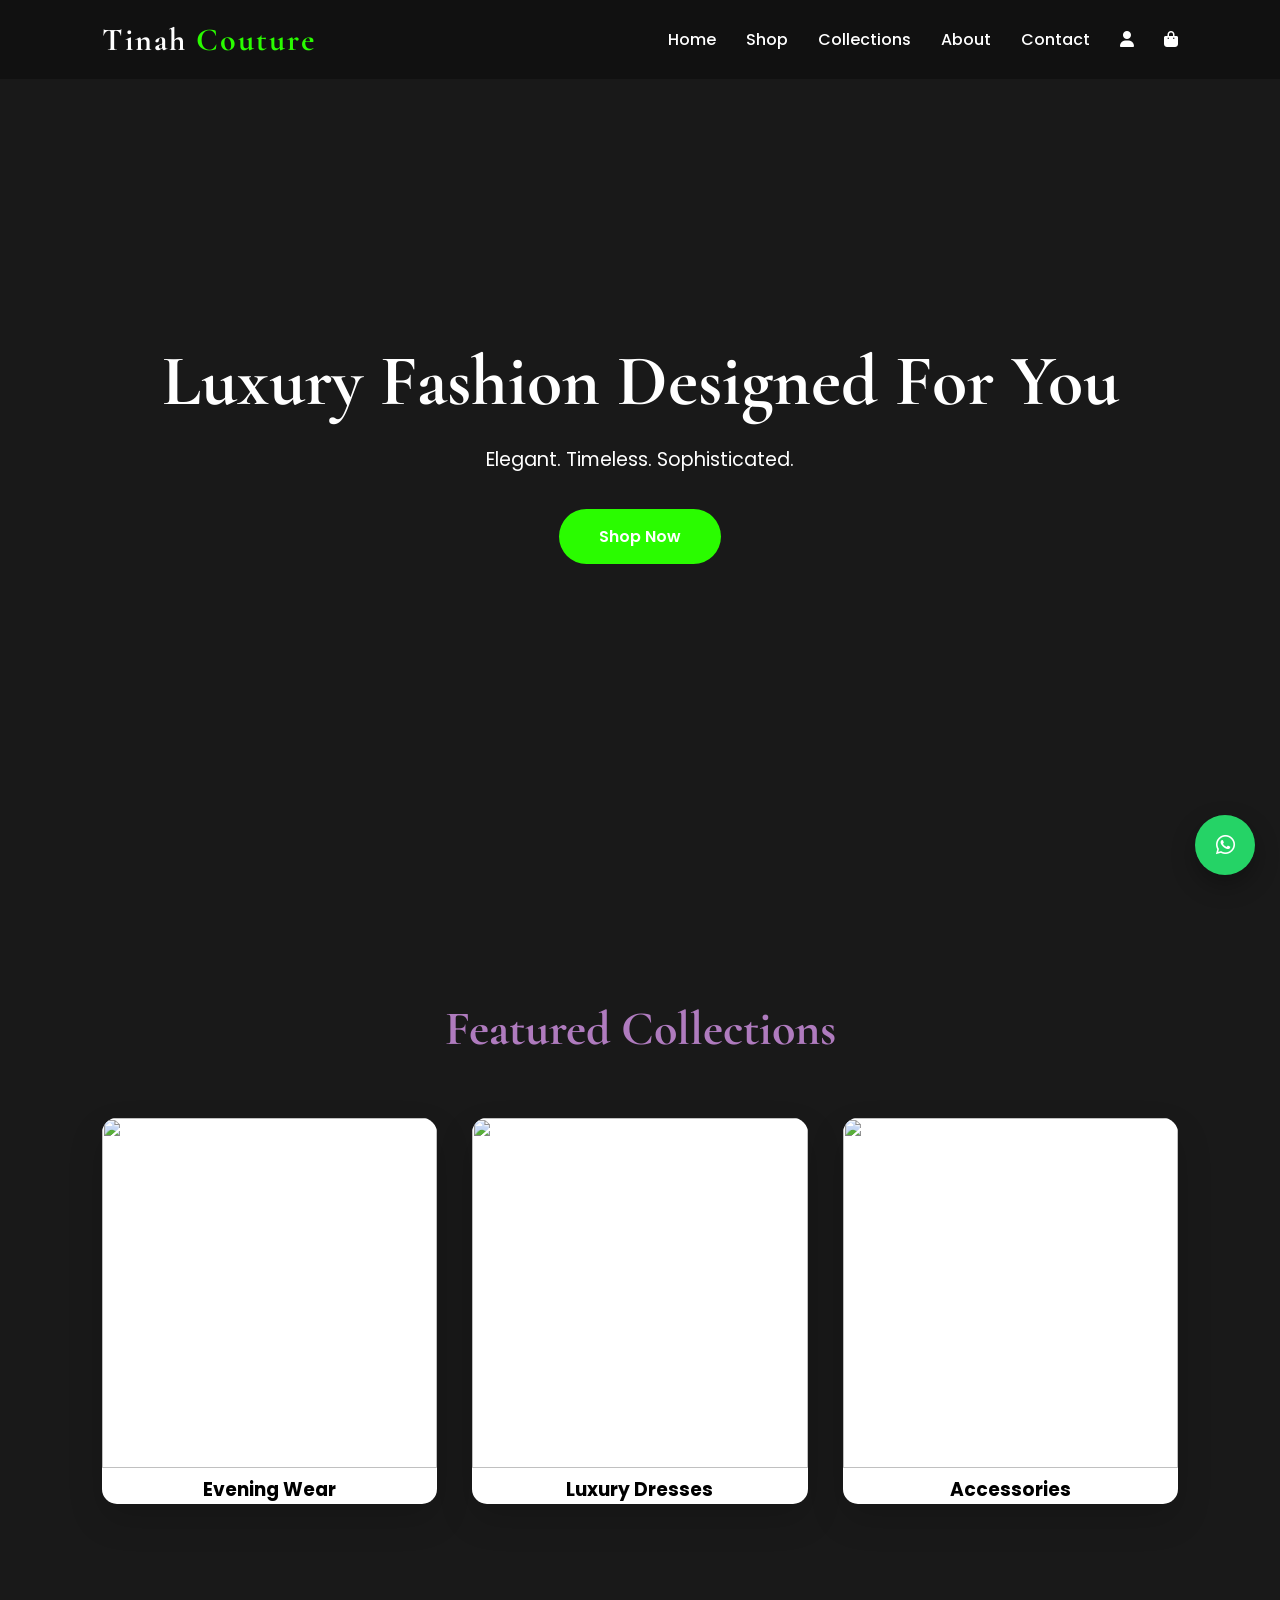
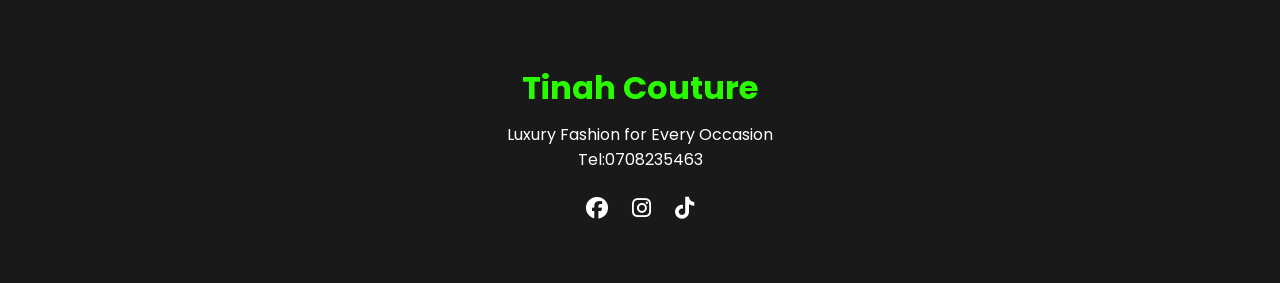
==== index.html @ 9fbcb313 "Update index.html" ====
<!DOCTYPE html>
<html lang="en">
<head>

<meta charset="UTF-8">
<meta name="viewport" content="width=device-width, initial-scale=1.0">

<title>Tinah Couture | Luxury Fashion</title>

<link rel="stylesheet" href="css/style.css">

<link rel="stylesheet" href="css/responsive.css">

<link rel="preconnect" href="https://fonts.googleapis.com">

<link rel="preconnect" href="https://fonts.gstatic.com" crossorigin>

<link href="https://fonts.googleapis.com/css2?family=Cormorant+Garamond:wght@400;600;700&family=Poppins:wght@300;400;500;600&display=swap" rel="stylesheet">

<link rel="stylesheet"
href="https://cdnjs.cloudflare.com/ajax/libs/font-awesome/6.6.0/css/all.min.css">

</head>

<body>

<header>

<nav class="navbar">

<div class="logo">
Tinah <span>Couture</span>
</div>

<ul>

<li><a href="index.html">Home</a></li>

<li><a href="Shop.html">Shop</a></li>

<li><a href="collections.html">Collections</a></li>

<li><a href="about.html">About</a></li>

<li><a href="contact.html">Contact</a></li>

<li><a href="login.html"><i class="fa fa-user"></i></a></li>

<li><a href="cart.html"><i class="fa fa-shopping-bag"></i></a></li>

</ul>

</nav>

</header>

<section class="hero">

<div class="hero-content">

<h1>Luxury Fashion Designed For You</h1>

<p>
Elegant. Timeless. Sophisticated.
</p>

<a href="Shop.html" class="btn">
Shop Now
</a>

</div>

</section>

<section class="featured">

<h2>Featured Collections</h2>

<div class="cards">

<div class="card">

<img src="https://encrypted-tbn0.gstatic.com/images?q=tbn:ANd9GcSBz7jdgianmpZNKAqg2IyoeryebwVFchb2CTVHKMURDQ&s=10">

<h3>Evening Wear</h3>

</div>

<div class="card">

<img src="https://encrypted-tbn0.gstatic.com/images?q=tbn:ANd9GcR-7Mug3vWxJO1Ol-yrGoWFlFkecg0UlJteAXwRnwCIng&s=10">

<h3>Luxury Dresses</h3>

</div>

<div class="card">

<img src="https://encrypted-tbn0.gstatic.com/images?q=tbn:ANd9GcT8n07vEAEQ0vf4HKJiCl0XQvfXGvutc574pKvcvTmn1g&s=10">

<h3>Accessories</h3>

</div>

</div>

</section>

<footer>

<h3>Tinah Couture</h3>

<p>Luxury Fashion for Every Occasion</p>
<p>Tel:0708235463</p>

<div class="social">

<i class="fab fa-facebook"></i>

<i class="fab fa-instagram"></i>

<i class="fab fa-tiktok"></i>

<a href="https://wa.me/254708235463?text=Hello%20Tinah%20Couture!" class="whatsapp-float" target="_blank">
    <i class="fab fa-whatsapp"></i>
</a>

</div>

</footer>

<script src="js/Script.js"></script>

</body>
</html>
---- css/style.css ----
/* ===========================
   Tinah Couture - Luxury Theme
=========================== */

:root{
    --gold:#2afc00;
    --black:#111111;
    --white:#ffffff;
    --cream:#f8f5ef;
    --grey:#777;
    --shadow:0 15px 35px rgba(0,0,0,.15);
    --transition:.35s ease;
}

*{
    margin:0;
    padding:0;
    box-sizing:border-box;
}

html{
    scroll-behavior:smooth;
}

body{
    font-family:'Poppins',sans-serif;
    background: url(https://images.unsplash.com/photo-1567401893414-76b7b1e5a7a5?fm=jpg&q=60&w=3000&auto=format&fit=crop&ixlib=rb-4.1.0&ixid=M3wxMjA3fDB8MHxzZWFyY2h8N3x8ZmFzaGlvbiUyMGJ1c2luZXNzfGVufDB8fDB8fHww)
    rgba(0,0,0,0.9) center/cover;
    

    

}

/* Navbar */

.navbar{
    position:fixed;
    top:0;
    left:0;
    width:100%;
    display:flex;
    justify-content:space-between;
    align-items:center;
    padding:20px 8%;

    backdrop-filter:blur(10px);
    z-index:1000;
    
}

.logo{
    font-size:2rem;
    font-family:'Cormorant Garamond',serif;
    color:var(--white);
    font-weight:700;
    letter-spacing:2px;
}

.logo span{
    color:var(--gold);
}

.navbar ul{
    display:flex;
    list-style:none;
    gap:30px;
}

.navbar a{
    color:white;
    text-decoration:none;
    transition:var(--transition);
    font-weight:500;
}

.navbar a:hover{
    color:var(--gold);
}

/* Hero */

.hero{
    height:100vh;
    display:flex;
    justify-content:center;
    align-items:center;
    text-align:center;
    color:white;
}

.hero-content h1{
    font-family:'Cormorant Garamond',serif;
    font-size:4.5rem;
    margin-bottom:20px;
    color: white;

}

.hero-content p{
    font-size:1.2rem;
    margin-bottom:35px;
}

.btn{
    display:inline-block;
    padding:15px 40px;
    background:var(--gold);
    color:white;
    text-decoration:none;
    border-radius:40px;
    transition:var(--transition);
    font-weight:600;
}

.btn:hover{
    background:#d8e708;
    transform:translateY(-4px);
}

/* Featured */

.featured{
    padding:100px 8%;
}

.featured h2{
    text-align:center;
    color: rgb(175, 123, 190);
    font-size:3rem;
    margin-bottom:60px;
    font-family:'Cormorant Garamond',serif;
}

.cards{
    display:grid;
    grid-template-columns:repeat(auto-fit,minmax(280px,1fr));
    gap:35px;
}

.card{
    background:white;
    border-radius:15px;
    overflow:hidden;
    box-shadow:var(--shadow);
    transition:var(--transition);
}

.card:hover{
    transform:translateY(-10px);
}

.card img{
    width:100%;
    height:350px;
    object-fit:cover;
}

.card h3{
    text-align:center;
}

/* Footer */

footer{
    color:white;
    text-align:center;
    padding:60px 20px;
}

footer h3{
    color:var(--gold);
    font-size:2rem;
    margin-bottom:10px;
}

.social{
    margin-top:25px;
}

.social i{
    margin:0 10px;
    font-size:22px;
    transition:var(--transition);
    cursor:pointer;
}

.social i:hover{
    color:var(--gold);
    transform:scale(1.2);
}
.whatsapp-float{
    position:fixed;
    bottom:25px;
    right:25px;
    width:60px;
    height:60px;
    background:#25D366;
    color:white;
    border-radius:50%;
    display:flex;
    justify-content:center;
    align-items:center;
    font-size:30px;
    text-decoration:none;
    box-shadow:0 10px 25px rgba(0,0,0,.3);
    transition:.3s;
    z-index:1000;
}

.whatsapp-float:hover{
    transform:scale(1.1);
}
/* ===========================
   Active Navigation
=========================== */

.active{
    color:#D4AF37 !important;
}

/* ===========================
   Back To Top Button
=========================== */

.top-btn{

position:fixed;

bottom:30px;

right:30px;

width:50px;

height:50px;

border:none;

border-radius:50%;

background:#D4AF37;

color:white;

font-size:22px;

cursor:pointer;

display:none;

transition:.4s;

z-index:999;

}

.top-btn.show{

display:block;

}

.top-btn:hover{

transform:scale(1.1);

background:#111;

}

/* Loading Animation */

body{

opacity:0;

transition:opacity .6s ease;

}

body.loaded{

opacity:1;

}
/* SHOP */

.shop-header{

padding:150px 10% 60px;

text-align:center;

background:#111;

color:white;

}

.shop-header h1{

font-size:55px;

font-family:'Cormorant Garamond',serif;

}

.search-area{

display:flex;

justify-content:center;

gap:20px;

padding:40px;

flex-wrap:wrap;

}

.search-area input,
.search-area select{

padding:15px;

width:280px;

border:1px solid #ddd;

border-radius:8px;

font-size:16px;

}

.products{

padding:60px 10%;

display:grid;

grid-template-columns:repeat(auto-fit,minmax(280px,1fr));

gap:35px;

}

.product-card{

background:white;

border-radius:15px;

overflow:hidden;

box-shadow:0 10px 30px rgba(0,0,0,.1);

transition:.4s;

text-align:center;

}

.product-card:hover{

transform:translateY(-10px);

}

.product-card img{

width:100%;

height:350px;

object-fit:cover;

}

.product-card h3{

margin:20px 0 10px;

}

.product-card p{

font-size:20px;

color:#D4AF37;

font-weight:700;

}

.product-card button{

margin:20px;

padding:14px 30px;

background:#111;

color:white;

border:none;

cursor:pointer;

border-radius:30px;

transition:.3s;

}

.product-card button:hover{

background:#D4AF37;

}
/* =======================
   Shopping Cart
======================= */

.cart-page{

padding:150px 10%;

}

.cart-item{

display:flex;

justify-content:space-between;

align-items:center;

background:white;

padding:20px;

margin-bottom:20px;

border-radius:12px;

box-shadow:0 5px 20px rgba(0,0,0,.1);

}

.cart-item img{

width:120px;

height:120px;

object-fit:cover;

border-radius:10px;

}

.qty{

display:flex;

gap:10px;

margin-top:10px;

align-items:center;

}

.qty button{

width:35px;

height:35px;

border:none;

background:#111;

color:white;

cursor:pointer;

border-radius:6px;

}

.remove-btn{

padding:10px 20px;

background:red;

color:white;

border:none;

cursor:pointer;

border-radius:8px;

}

.cart-summary{

margin-top:40px;

text-align:right;

}
/* ==========================
   Checkout
========================== */

.checkout{

padding:150px 8%;

}

.checkout h1{

text-align:center;

margin-bottom:50px;

font-size:48px;

font-family:'Cormorant Garamond', serif;

}

.checkout-container{

display:grid;

grid-template-columns:2fr 1fr;

gap:40px;

}

.billing{

background:#fff;

padding:40px;

border-radius:15px;

box-shadow:0 10px 30px rgba(0,0,0,.08);

}

.billing input,
.billing textarea{

width:100%;

padding:15px;

margin-bottom:20px;

border:1px solid #ddd;

border-radius:8px;

font-size:16px;

}

.billing textarea{

height:120px;

resize:none;

}

.summary{

background:#fff;

padding:30px;

border-radius:15px;

box-shadow:0 10px 30px rgba(0,0,0,.08);

height:fit-content;

}

.summary-item{

display:flex;

justify-content:space-between;

margin:15px 0;

padding-bottom:10px;

border-bottom:1px solid #eee;

}

.summary h3{

margin-top:25px;

color:#D4AF37;

}
---- css/responsive.css ----
@media (max-width:992px){

.navbar{
    flex-direction:column;
    gap:15px;
}

.navbar ul{
    flex-wrap:wrap;
    justify-content:center;
}

.hero-content h1{
    font-size:3rem;
}

}

@media (max-width:768px){

.hero-content h1{
    font-size:2.3rem;
}

.hero-content p{
    font-size:1rem;
}

.featured{
    padding:70px 5%;
}

.cards{
    grid-template-columns:1fr;
}

.btn{
    padding:14px 28px;
}

}
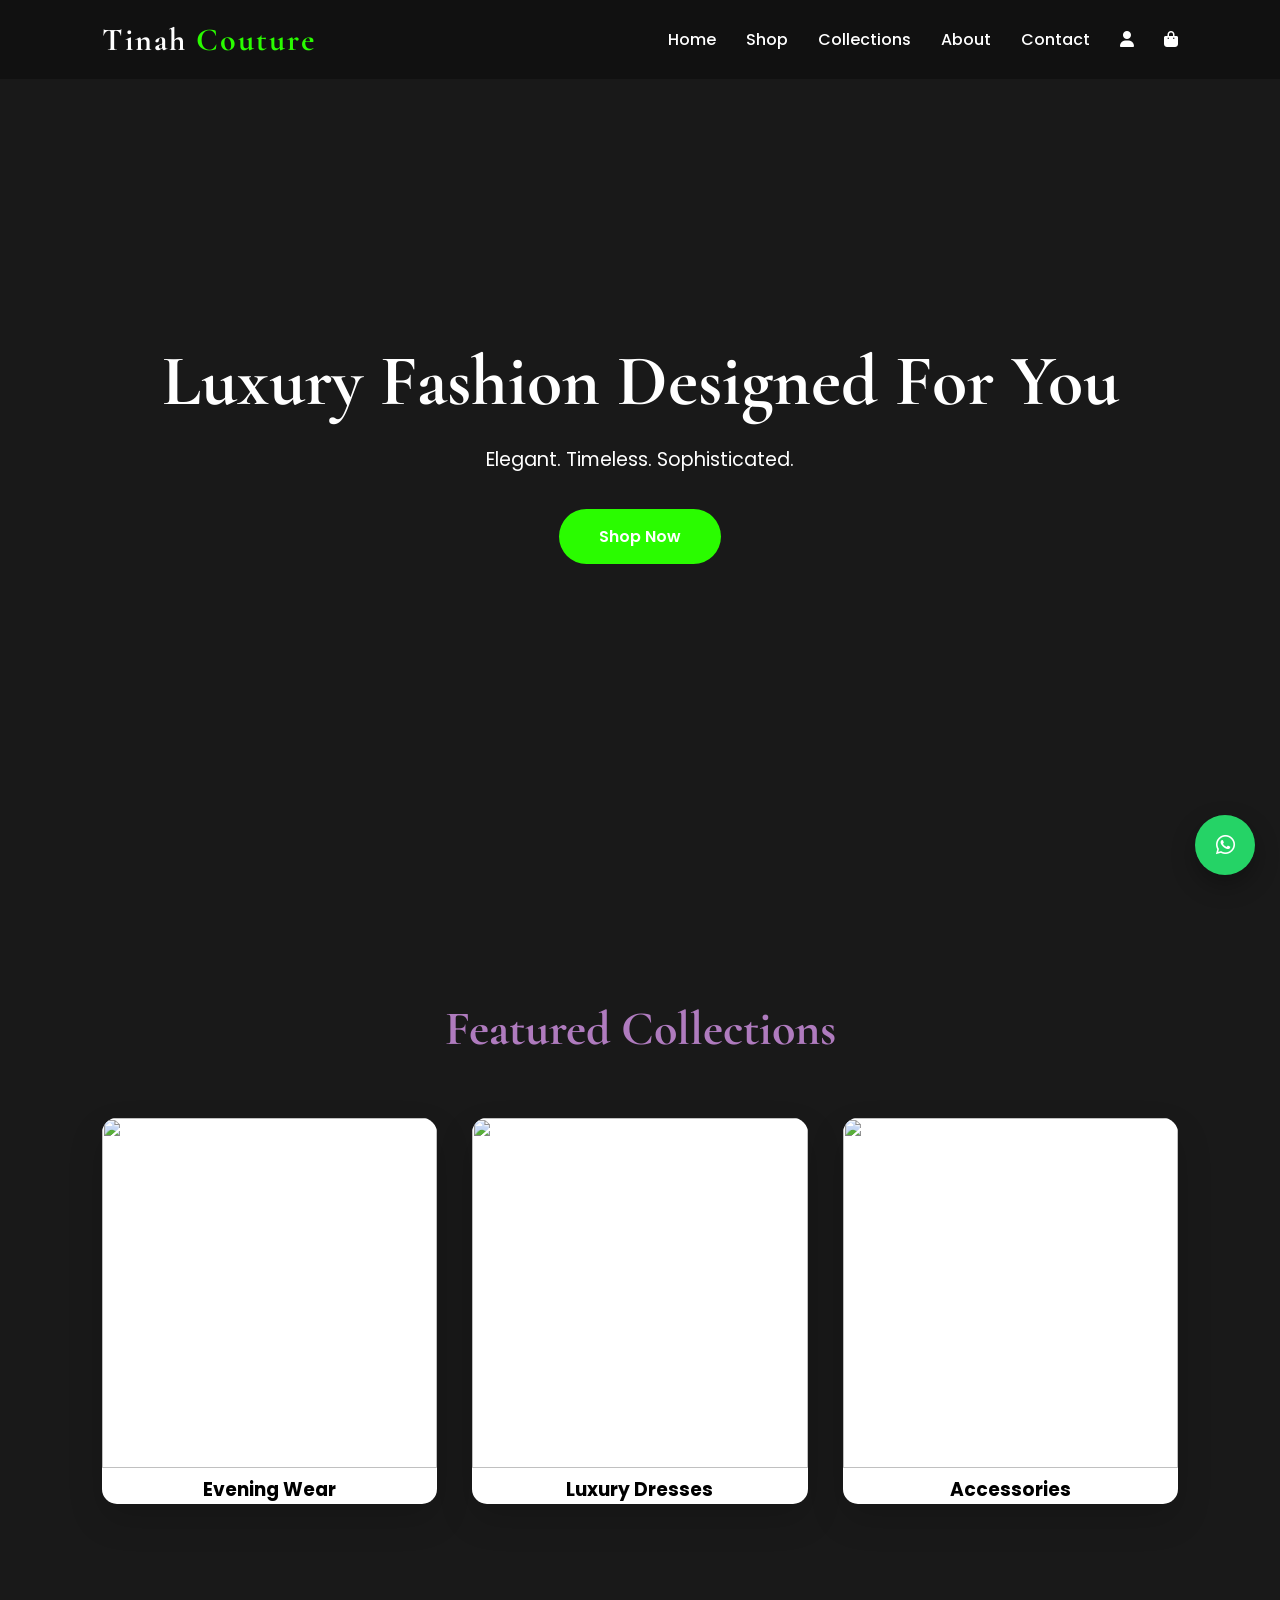
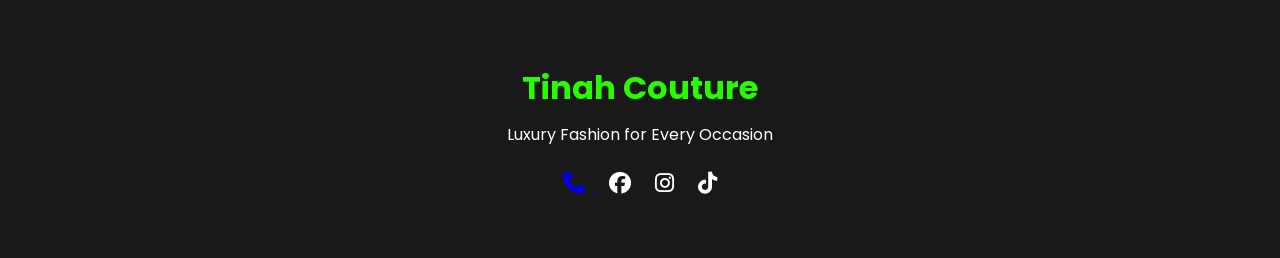
==== commit caf5e42e: "Update index.html" ====
--- a/index.html
+++ b/index.html
@@ -111,9 +111,12 @@
 <h3>Tinah Couture</h3>
 
 <p>Luxury Fashion for Every Occasion</p>
-<p>Tel:0708235463</p>
+
 
 <div class="social">
+<a href="tel:+254708235463">
+    <i class="fas fa-phone"></i>
+</a>
 
 <i class="fab fa-facebook"></i>
 
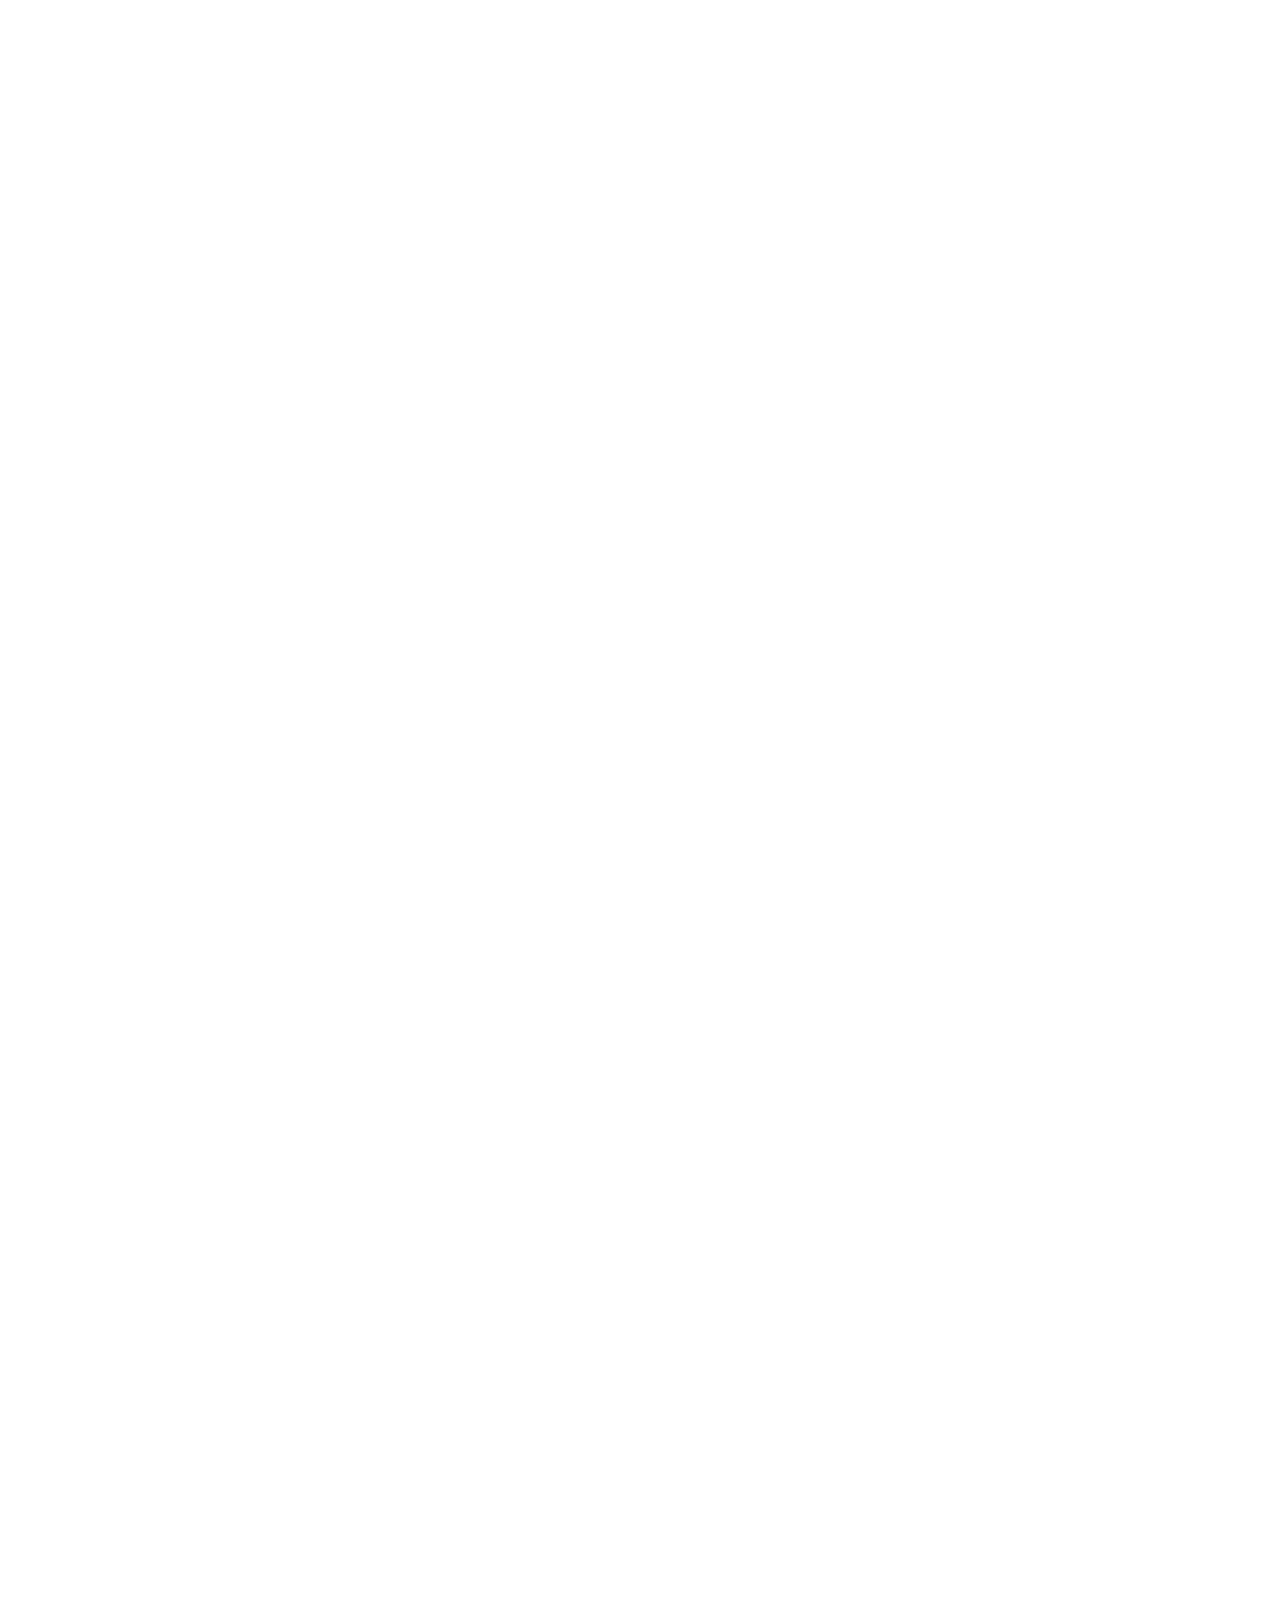
==== commit f02bbc2b: "updates" ====
--- a/index.html
+++ b/index.html
@@ -7,9 +7,11 @@
 
 <title>Tinah Couture | Luxury Fashion</title>
 
-<link rel="stylesheet" href="css/style.css">
-
-<link rel="stylesheet" href="css/responsive.css">
+<link rel="stylesheet" href="assets/css/style.css">
+
+<link rel="stylesheet" href="assests/css/responsive.css">
+
+<link rel="stylesheet" href="assets/css/variables.css"
 
 <link rel="preconnect" href="https://fonts.googleapis.com">
 
@@ -24,93 +26,374 @@
 
 <body>
 
-<header>
-
-<nav class="navbar">
-
-<div class="logo">
-Tinah <span>Couture</span>
+<!-- ===== NAVBAR ===== -->
+<header class="header">
+    <div class="container nav-container">
+
+        <a href="index.html" class="logo">
+            <span>Tinah</span> Couture
+        </a>
+
+        <nav class="nav" id="navMenu">
+            <a href="index.html" class="active">Home</a>
+            <a href="shop.html">Shop</a>
+            <a href="about.html">About</a>
+            <a href="contact.html">Contact</a>
+        </nav>
+
+        <div class="nav-icons">
+            <i class="fas fa-search"></i>
+            <i class="fas fa-heart"></i>
+            <i class="fas fa-shopping-bag"></i>
+            <div class="menu-toggle" id="menuToggle">
+                <i class="fas fa-bars"></i>
+            </div>
+        </div>
+
+    </div>
+</header>
+
+<!-- ===== HERO SECTION ===== -->
+<section class="hero">
+    <div class="hero-overlay"></div>
+
+    <div class="hero-content">
+        <span class="hero-subtitle">New Collection 2026</span>
+
+        <h1>Timeless Fashion <br>Designed For You</h1>
+
+        <p>
+            Discover elegant, modern and affordable fashion pieces
+            crafted to elevate your confidence every day.
+        </p>
+
+        <div class="hero-buttons">
+            <a href="shop.html" class="btn btn-primary">Shop Now</a>
+            <a href="#" class="btn btn-secondary">Explore Collection</a>
+        </div>
+    </div>
+</section>
+
+<section class="categories">
+
+    <div class="section-title">
+        <h2>Shop by Category</h2>
+        <p>Discover styles crafted for every occasion.</p>
+    </div>
+
+    <div class="category-grid">
+
+        <div class="category-card">
+            <img src="assets/images/collections/women.jpg" alt="Women">
+            <div class="overlay">
+                <h3>Women</h3>
+            </div>
+        </div>
+
+        <div class="category-card">
+            <img src="assets/images/collections/men.jpg" alt="Men">
+            <div class="overlay">
+                <h3>Men</h3>
+            </div>
+        </div>
+
+        <div class="category-card">
+            <img src="assets/images/collections/shoes.jpg" alt="Shoes">
+            <div class="overlay">
+                <h3>Shoes</h3>
+            </div>
+        </div>
+
+        <div class="category-card">
+            <img src="assets/images/collections/accessories.jpg" alt="Accessories">
+            <div class="overlay">
+                <h3>Accessories</h3>
+            </div>
+        </div>
+
+    </div>
+
+</section>
+
+<section class="featured-products">
+
+    <div class="section-title">
+        <h2>Featured Collection</h2>
+        <p>Our most loved fashion pieces.</p>
+    </div>
+
+    <div class="product-grid">
+
+        <div class="product-card">
+
+            <span class="badge">New</span>
+
+            <img src="assets/images/products/product1.jpg" alt="Product">
+
+            <div class="product-info">
+
+                <h3>Elegant Blazer</h3>
+
+                <p>KSh 4,500</p>
+
+                <button>Add to Cart</button>
+
+            </div>
+
+        </div>
+
+        <div class="product-card">
+
+            <span class="badge sale">Sale</span>
+
+            <img src="assets/images/products/product2.jpg" alt="Product">
+
+            <div class="product-info">
+
+                <h3>Luxury Dress</h3>
+
+                <p>KSh 3,800</p>
+
+                <button>Add to Cart</button>
+
+            </div>
+
+        </div>
+
+        <div class="product-card">
+
+            <span class="badge">New</span>
+
+            <img src="assets/images/products/product3.jpg" alt="Product">
+
+            <div class="product-info">
+
+                <h3>Classic Heels</h3>
+
+                <p>KSh 2,900</p>
+
+                <button>Add to Cart</button>
+
+            </div>
+
+        </div>
+
+        <div class="product-card">
+
+            <span class="badge">Hot</span>
+
+            <img src="assets/images/products/product4.jpg" alt="Product">
+
+            <div class="product-info">
+
+                <h3>Leather Handbag</h3>
+
+                <p>KSh 5,200</p>
+
+                <button>Add to Cart</button>
+
+            </div>
+
+        </div>
+
+    </div>
+
+</section>
+
+<section class="why-us">
+
+    <div class="section-title">
+        <h2>Why Shop With Tinah Couture?</h2>
+        <p>Fashion, quality, and service you can trust.</p>
+    </div>
+
+    <div class="features-grid">
+
+        <div class="feature-card">
+            <i class="fas fa-gem"></i>
+            <h3>Premium Quality</h3>
+            <p>Carefully selected fashion pieces made to last.</p>
+        </div>
+
+        <div class="feature-card">
+            <i class="fas fa-truck"></i>
+            <h3>Fast Delivery</h3>
+            <p>Reliable delivery across Kenya.</p>
+        </div>
+
+        <div class="feature-card">
+            <i class="fas fa-lock"></i>
+            <h3>Secure Shopping</h3>
+            <p>Your information is protected every step of the way.</p>
+        </div>
+
+        <div class="feature-card">
+            <i class="fas fa-headset"></i>
+            <h3>Customer Support</h3>
+            <p>Friendly assistance whenever you need help.</p>
+        </div>
+
+    </div>
+
+</section>
+
+<section class="testimonials">
+
+    <div class="section-title">
+        <h2>What Our Customers Say</h2>
+    </div>
+
+    <div class="testimonial-grid">
+
+        <div class="testimonial-card">
+            <p>"Amazing quality and excellent customer service!"</p>
+            <h4>— Jane M.</h4>
+        </div>
+
+        <div class="testimonial-card">
+            <p>"Fast delivery and exactly what I ordered."</p>
+            <h4>— Brian K.</h4>
+        </div>
+
+        <div class="testimonial-card">
+            <p>"Tinah Couture is now my favourite fashion store."</p>
+            <h4>— Faith W.</h4>
+        </div>
+
+    </div>
+
+</section>
+
+<section class="newsletter">
+
+    <h2>Stay in Style</h2>
+
+    <p>Subscribe for exclusive offers and new arrivals.</p>
+
+    <form>
+
+        <input
+            type="email"
+            placeholder="Enter your email">
+
+        <button>
+
+            Subscribe
+
+        </button>
+
+    </form>
+
+</section>
+
+<section class="featured">
+
+<h2>Featured Collections</h2>
+
+<div class="cards">
+
+<div class="card">
+
+<img src="https://encrypted-tbn0.gstatic.com/images?q=tbn:ANd9GcSBz7jdgianmpZNKAqg2IyoeryebwVFchb2CTVHKMURDQ&s=10">
+
+<h3>Evening Wear</h3>
+
 </div>
 
-<ul>
-
-<li><a href="index.html">Home</a></li>
-
-<li><a href="Shop.html">Shop</a></li>
-
-<li><a href="collections.html">Collections</a></li>
-
-<li><a href="about.html">About</a></li>
-
-<li><a href="contact.html">Contact</a></li>
-
-<li><a href="login.html"><i class="fa fa-user"></i></a></li>
-
-<li><a href="cart.html"><i class="fa fa-shopping-bag"></i></a></li>
-
-</ul>
-
-</nav>
-
-</header>
-
-<section class="hero">
-
-<div class="hero-content">
-
-<h1>Luxury Fashion Designed For You</h1>
-
-<p>
-Elegant. Timeless. Sophisticated.
-</p>
-
-<a href="Shop.html" class="btn">
-Shop Now
-</a>
+<div class="card">
+
+<img src="https://encrypted-tbn0.gstatic.com/images?q=tbn:ANd9GcR-7Mug3vWxJO1Ol-yrGoWFlFkecg0UlJteAXwRnwCIng&s=10">
+
+<h3>Luxury Dresses</h3>
 
 </div>
 
-</section>
-
-<section class="featured">
-
-<h2>Featured Collections</h2>
-
-<div class="cards">
-
 <div class="card">
 
-<img src="https://encrypted-tbn0.gstatic.com/images?q=tbn:ANd9GcSBz7jdgianmpZNKAqg2IyoeryebwVFchb2CTVHKMURDQ&s=10">
-
-<h3>Evening Wear</h3>
+<img src="https://encrypted-tbn0.gstatic.com/images?q=tbn:ANd9GcT8n07vEAEQ0vf4HKJiCl0XQvfXGvutc574pKvcvTmn1g&s=10">
+
+<h3>Accessories</h3>
 
 </div>
 
-<div class="card">
-
-<img src="https://encrypted-tbn0.gstatic.com/images?q=tbn:ANd9GcR-7Mug3vWxJO1Ol-yrGoWFlFkecg0UlJteAXwRnwCIng&s=10">
-
-<h3>Luxury Dresses</h3>
-
 </div>
 
-<div class="card">
-
-<img src="https://encrypted-tbn0.gstatic.com/images?q=tbn:ANd9GcT8n07vEAEQ0vf4HKJiCl0XQvfXGvutc574pKvcvTmn1g&s=10">
-
-<h3>Accessories</h3>
-
-</div>
-
-</div>
-
-</section>
-
-<footer>
-
-<h3>Tinah Couture</h3>
-
-<p>Luxury Fashion for Every Occasion</p>
+</section>
+
+<section class="newsletter">
+
+    <h2>Stay in Style</h2>
+
+    <p>Subscribe for exclusive offers and new arrivals.</p>
+
+    <form>
+
+        <input
+            type="email"
+            placeholder="Enter your email">
+
+        <button>
+
+            Subscribe
+
+        </button>
+
+    </form>
+
+</section>
+
+<>
+
+    <div class="footer-container">
+
+        <div>
+            <h3>Tinah Couture</h3>
+            <p>Luxury Fashion for Every Occasion.</p>
+        </div>
+
+        <div>
+
+            <h4>Quick Links</h4>
+
+            <a href="#">Home</a>
+
+            <a href="#">Shop</a>
+
+            <a href="#">Contact</a>
+
+        </div>
+
+        <div>
+
+            <h4>Contact</h4>
+
+            <p>Email</p>
+
+            <p>Phone</p>
+
+            <p>WhatsApp</p>
+
+        </div>
+
+        <div>
+
+            <h4>Follow Us</h4>
+
+            Facebook
+
+            Instagram
+
+            TikTok
+
+        </div>
+
+    </div>
+
+
+
+
+
+
 
 
 <div class="social">
@@ -132,7 +415,7 @@
 
 </footer>
 
-<script src="js/Script.js"></script>
+<script src="assets/js/Script.js"></script>
 
 </body>
 </html>
--- a/assets/css/style.css
+++ b/assets/css/style.css
@@ -0,0 +1,787 @@
+/* =========================
+   GLOBAL
+========================= */
+*{
+    margin:0;
+    padding:0;
+    box-sizing:border-box;
+}
+
+body{
+    font-family: "Poppins", sans-serif;
+    color: var(--text);
+    background: var(--background);
+}
+
+.container{
+    width:90%;
+    max-width: var(--max-width);
+    margin:auto;
+}
+
+/* =========================
+   NAVBAR
+========================= */
+.header{
+    position:fixed;
+    top:0;
+    left:0;
+    width:100%;
+    z-index:1000;
+    background:rgba(255,255,255,.95);
+    backdrop-filter: blur(10px);
+    box-shadow:0 2px 10px rgba(0,0,0,.05);
+}
+
+.nav-container{
+    display:flex;
+    justify-content:space-between;
+    align-items:center;
+    height:80px;
+}
+
+.logo{
+    font-size:1.8rem;
+    font-weight:700;
+    text-decoration:none;
+    color:var(--primary);
+}
+
+.logo span{
+    color:var(--accent);
+}
+
+.nav{
+    display:flex;
+    gap:2rem;
+}
+
+.nav a{
+    text-decoration:none;
+    color:var(--text);
+    font-weight:500;
+    transition:var(--transition);
+}
+
+.nav a:hover,
+.nav a.active{
+    color:var(--accent);
+}
+
+.nav-icons{
+    display:flex;
+    align-items:center;
+    gap:1.2rem;
+    font-size:1.1rem;
+    cursor:pointer;
+}
+
+.menu-toggle{
+    display:none;
+}
+
+/* =========================
+   HERO
+========================= */
+.hero{
+    height:100vh;
+    background:url("../images/hero/fashion-hero.jpg") center/cover no-repeat;
+    position:relative;
+    display:flex;
+    align-items:center;
+    justify-content:center;
+    text-align:center;
+}
+
+.hero-overlay{
+    position:absolute;
+    inset:0;
+    background:rgba(0,0,0,.45);
+}
+
+.hero-content{
+    position:relative;
+    z-index:2;
+    color:#fff;
+    max-width:700px;
+    padding:0 20px;
+}
+
+.hero-subtitle{
+    display:inline-block;
+    margin-bottom:1rem;
+    letter-spacing:3px;
+    text-transform:uppercase;
+    color:var(--accent);
+    font-weight:600;
+}
+
+.hero h1{
+    font-size:4rem;
+    line-height:1.1;
+    margin-bottom:1.5rem;
+}
+
+.hero p{
+    font-size:1.1rem;
+    line-height:1.8;
+    margin-bottom:2rem;
+    color:#f3f3f3;
+}
+
+.hero-buttons{
+    display:flex;
+    justify-content:center;
+    gap:1rem;
+    flex-wrap:wrap;
+}
+
+.btn{
+    padding:14px 32px;
+    border-radius:50px;
+    text-decoration:none;
+    font-weight:600;
+    transition:var(--transition);
+}
+
+.btn-primary{
+    background:var(--accent);
+    color:#000;
+}
+
+.btn-primary:hover{
+    transform:translateY(-3px);
+    box-shadow:0 10px 20px rgba(212,175,55,.35);
+}
+
+.btn-secondary{
+    border:2px solid #fff;
+    color:#fff;
+}
+
+.btn-secondary:hover{
+    background:#fff;
+    color:#000;
+}
+
+/* ===========================
+   Tinah Couture - Luxury Theme
+=========================== */
+
+:root{
+    --gold:#2afc00;
+    --black:#111111;
+    --white:#ffffff;
+    --cream:#f8f5ef;
+    --grey:#777;
+    --shadow:0 15px 35px rgba(0,0,0,.15);
+    --transition:.35s ease;
+}
+
+*{
+    margin:0;
+    padding:0;
+    box-sizing:border-box;
+}
+
+html{
+    scroll-behavior:smooth;
+}
+
+body{
+    font-family:'Poppins',sans-serif;
+    background: url(https://plus.unsplash.com/premium_photo-1667326488721-55c127031b76?w=600&auto=format&fit=crop&q=60&ixlib=rb-4.1.0&ixid=M3wxMjA3fDB8MHxzZWFyY2h8MTN8fHNreXxlbnwwfHwwfHx8MA%3D%3D)
+     center/cover;
+    
+
+    
+
+}
+
+/* Navbar */
+
+.navbar{
+    position:fixed;
+    top:0;
+    left:0;
+    width:100%;
+    display:flex;
+    justify-content:space-between;
+    align-items:center;
+    padding:20px 8%;
+
+    backdrop-filter:blur(10px);
+    z-index:1000;
+    
+}
+
+.logo{
+    font-size:2rem;
+    font-family:'Cormorant Garamond',serif;
+    color:var(--white);
+    font-weight:700;
+    letter-spacing:2px;
+}
+
+.logo span{
+    color:var(--gold);
+}
+
+.navbar ul{
+    display:flex;
+    list-style:none;
+    gap:30px;
+}
+
+.navbar a{
+    color:white;
+    text-decoration:none;
+    transition:var(--transition);
+    font-weight:500;
+}
+
+.navbar a:hover{
+    color:var(--gold);
+}
+
+/* Hero */
+
+.hero{
+    height:100vh;
+    display:flex;
+    justify-content:center;
+    align-items:center;
+    text-align:center;
+    color:white;
+}
+
+.hero-content h1{
+    font-family:'Cormorant Garamond',serif;
+    font-size:4.5rem;
+    margin-bottom:20px;
+    color: white;
+
+}
+
+.hero-content p{
+    font-size:1.2rem;
+    margin-bottom:35px;
+}
+
+.btn{
+    display:inline-block;
+    padding:15px 40px;
+    background:var(--gold);
+    color:white;
+    text-decoration:none;
+    border-radius:40px;
+    transition:var(--transition);
+    font-weight:600;
+}
+
+.btn:hover{
+    background:#d8e708;
+    transform:translateY(-4px);
+}
+
+/* Featured */
+
+.featured{
+    padding:100px 8%;
+}
+
+.featured h2{
+    text-align:center;
+    color: rgb(175, 123, 190);
+    font-size:3rem;
+    margin-bottom:60px;
+    font-family:'Cormorant Garamond',serif;
+}
+
+.cards{
+    display:grid;
+    grid-template-columns:repeat(auto-fit,minmax(280px,1fr));
+    gap:35px;
+}
+
+.card{
+    background:white;
+    border-radius:15px;
+    overflow:hidden;
+    box-shadow:var(--shadow);
+    transition:var(--transition);
+}
+
+.card:hover{
+    transform:translateY(-10px);
+}
+
+.card img{
+    width:100%;
+    height:350px;
+    object-fit:cover;
+}
+
+.card h3{
+    text-align:center;
+}
+
+/* Footer */
+
+footer{
+    color:white;
+    text-align:center;
+    padding:60px 20px;
+}
+
+footer h3{
+    color:var(--gold);
+    font-size:2rem;
+    margin-bottom:10px;
+}
+
+.social{
+    margin-top:25px;
+}
+
+.social i{
+    margin:0 10px;
+    font-size:22px;
+    transition:var(--transition);
+    cursor:pointer;
+}
+
+.social i:hover{
+    color:var(--gold);
+    transform:scale(1.2);
+}
+.whatsapp-float{
+    position:fixed;
+    bottom:25px;
+    right:25px;
+    width:60px;
+    height:60px;
+    background:#25D366;
+    color:white;
+    border-radius:50%;
+    display:flex;
+    justify-content:center;
+    align-items:center;
+    font-size:30px;
+    text-decoration:none;
+    box-shadow:0 10px 25px rgba(0,0,0,.3);
+    transition:.3s;
+    z-index:1000;
+}
+
+.whatsapp-float:hover{
+    transform:scale(1.1);
+}
+/* ===========================
+   Active Navigation
+=========================== */
+
+.active{
+    color:#D4AF37 !important;
+}
+
+/* ===========================
+   Back To Top Button
+=========================== */
+
+.top-btn{
+
+position:fixed;
+
+bottom:30px;
+
+right:30px;
+
+width:50px;
+
+height:50px;
+
+border:none;
+
+border-radius:50%;
+
+background:#D4AF37;
+
+color:white;
+
+font-size:22px;
+
+cursor:pointer;
+
+display:none;
+
+transition:.4s;
+
+z-index:999;
+
+}
+
+.top-btn.show{
+
+display:block;
+
+}
+
+.top-btn:hover{
+
+transform:scale(1.1);
+
+background:#111;
+
+}
+
+/* Loading Animation */
+
+body{
+
+opacity:0;
+
+transition:opacity .6s ease;
+
+}
+
+body.loaded{
+
+opacity:1;
+
+}
+/* SHOP */
+
+.shop-header{
+
+padding:150px 10% 60px;
+
+text-align:center;
+
+background:#111;
+
+color:white;
+
+}
+
+.shop-header h1{
+
+font-size:55px;
+
+font-family:'Cormorant Garamond',serif;
+
+}
+
+.search-area{
+
+display:flex;
+
+justify-content:center;
+
+gap:20px;
+
+padding:40px;
+
+flex-wrap:wrap;
+
+}
+
+.search-area input,
+.search-area select{
+
+padding:15px;
+
+width:280px;
+
+border:1px solid #ddd;
+
+border-radius:8px;
+
+font-size:16px;
+
+}
+
+.products{
+
+padding:60px 10%;
+
+display:grid;
+
+grid-template-columns:repeat(auto-fit,minmax(280px,1fr));
+
+gap:35px;
+
+}
+
+.product-card{
+
+background:white;
+
+border-radius:15px;
+
+overflow:hidden;
+
+box-shadow:0 10px 30px rgba(0,0,0,.1);
+
+transition:.4s;
+
+text-align:center;
+
+}
+
+.product-card:hover{
+
+transform:translateY(-10px);
+
+}
+
+.product-card img{
+
+width:100%;
+
+height:350px;
+
+object-fit:cover;
+
+}
+
+.product-card h3{
+
+margin:20px 0 10px;
+
+}
+
+.product-card p{
+
+font-size:20px;
+
+color:#D4AF37;
+
+font-weight:700;
+
+}
+
+.product-card button{
+
+margin:20px;
+
+padding:14px 30px;
+
+background:#111;
+
+color:white;
+
+border:none;
+
+cursor:pointer;
+
+border-radius:30px;
+
+transition:.3s;
+
+}
+
+.product-card button:hover{
+
+background:#D4AF37;
+
+}
+/* =======================
+   Shopping Cart
+======================= */
+
+.cart-page{
+
+padding:150px 10%;
+
+}
+
+.cart-item{
+
+display:flex;
+
+justify-content:space-between;
+
+align-items:center;
+
+background:white;
+
+padding:20px;
+
+margin-bottom:20px;
+
+border-radius:12px;
+
+box-shadow:0 5px 20px rgba(0,0,0,.1);
+
+}
+
+.cart-item img{
+
+width:120px;
+
+height:120px;
+
+object-fit:cover;
+
+border-radius:10px;
+
+}
+
+.qty{
+
+display:flex;
+
+gap:10px;
+
+margin-top:10px;
+
+align-items:center;
+
+}
+
+.qty button{
+
+width:35px;
+
+height:35px;
+
+border:none;
+
+background:#111;
+
+color:white;
+
+cursor:pointer;
+
+border-radius:6px;
+
+}
+
+.remove-btn{
+
+padding:10px 20px;
+
+background:red;
+
+color:white;
+
+border:none;
+
+cursor:pointer;
+
+border-radius:8px;
+
+}
+
+.cart-summary{
+
+margin-top:40px;
+
+text-align:right;
+
+}
+/* ==========================
+   Checkout
+========================== */
+
+.checkout{
+
+padding:150px 8%;
+
+}
+
+.checkout h1{
+
+text-align:center;
+
+margin-bottom:50px;
+
+font-size:48px;
+
+font-family:'Cormorant Garamond', serif;
+
+}
+
+.checkout-container{
+
+display:grid;
+
+grid-template-columns:2fr 1fr;
+
+gap:40px;
+
+}
+
+.billing{
+
+background:#fff;
+
+padding:40px;
+
+border-radius:15px;
+
+box-shadow:0 10px 30px rgba(0,0,0,.08);
+
+}
+
+.billing input,
+.billing textarea{
+
+width:100%;
+
+padding:15px;
+
+margin-bottom:20px;
+
+border:1px solid #ddd;
+
+border-radius:8px;
+
+font-size:16px;
+
+}
+
+.billing textarea{
+
+height:120px;
+
+resize:none;
+
+}
+
+.summary{
+
+background:#fff;
+
+padding:30px;
+
+border-radius:15px;
+
+box-shadow:0 10px 30px rgba(0,0,0,.08);
+
+height:fit-content;
+
+}
+
+.summary-item{
+
+display:flex;
+
+justify-content:space-between;
+
+margin:15px 0;
+
+padding-bottom:10px;
+
+border-bottom:1px solid #eee;
+
+}
+
+.summary h3{
+
+margin-top:25px;
+
+color:#D4AF37;
+
+}
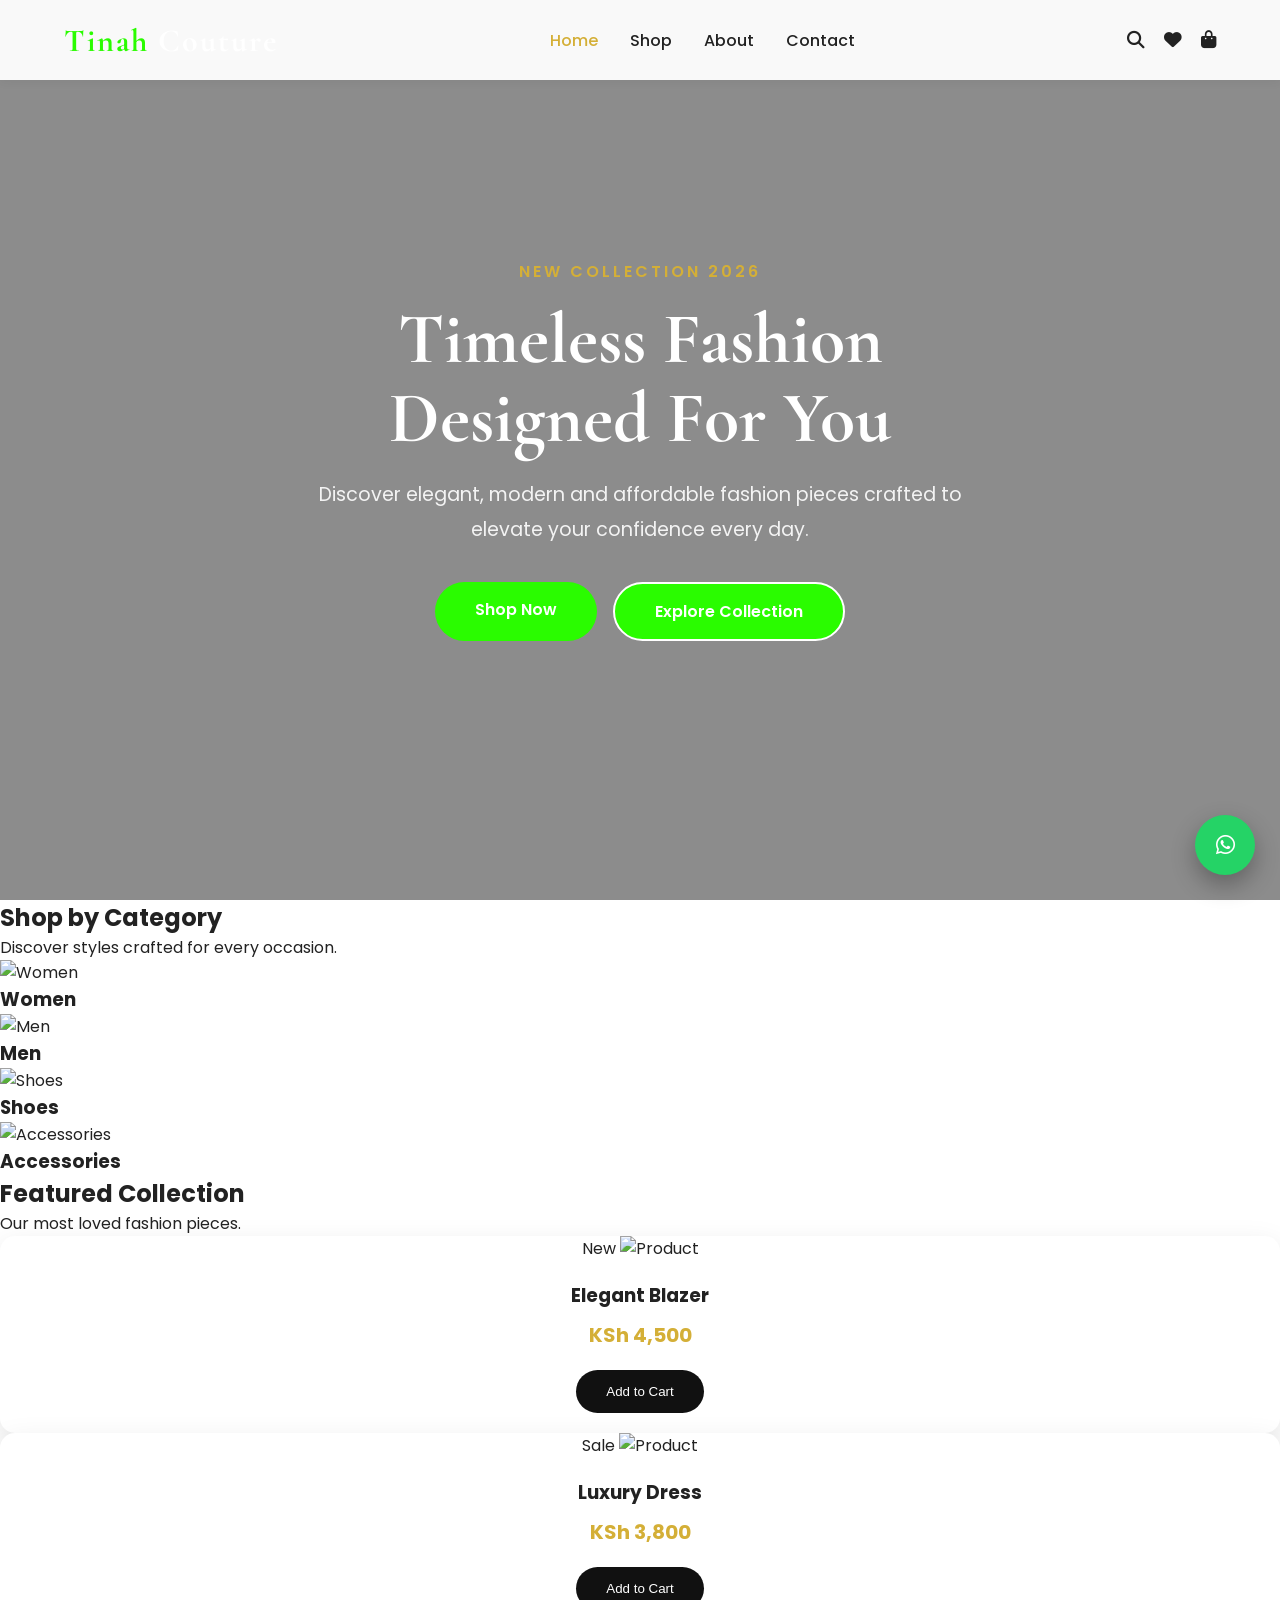
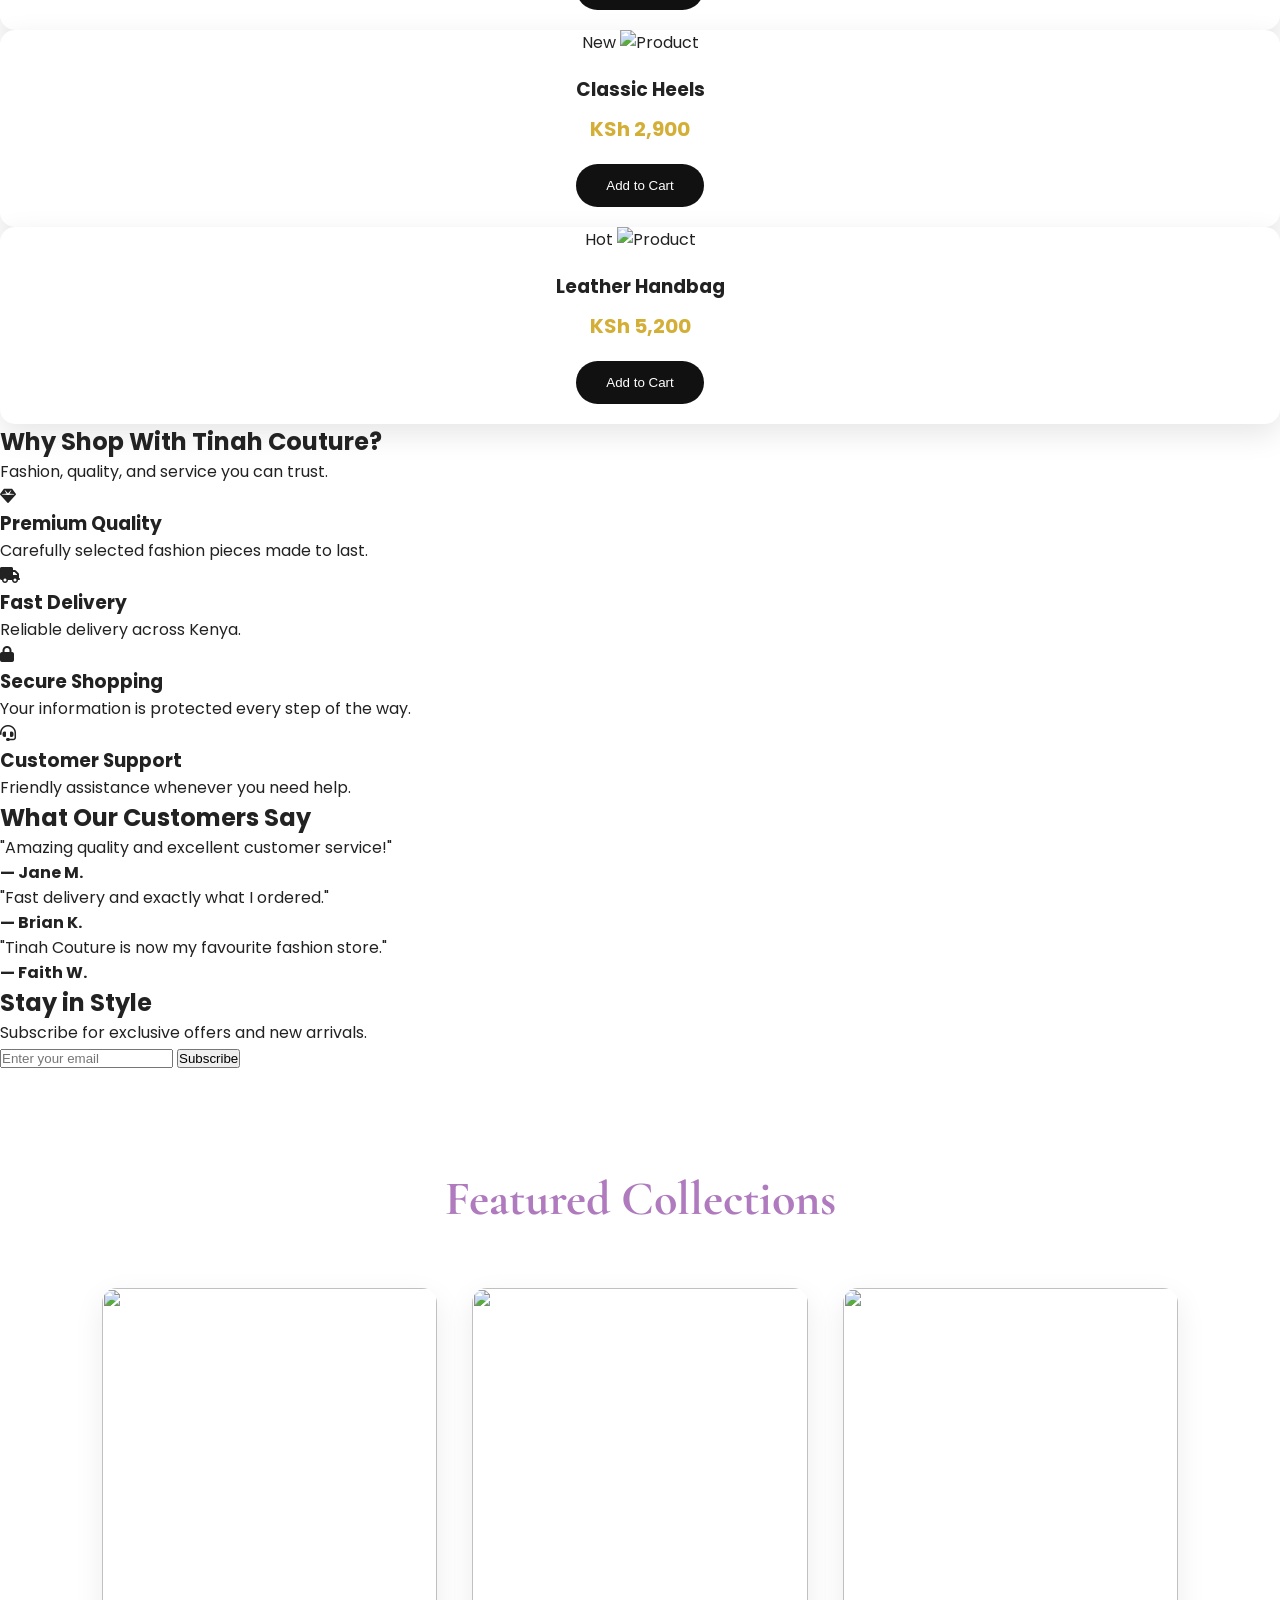
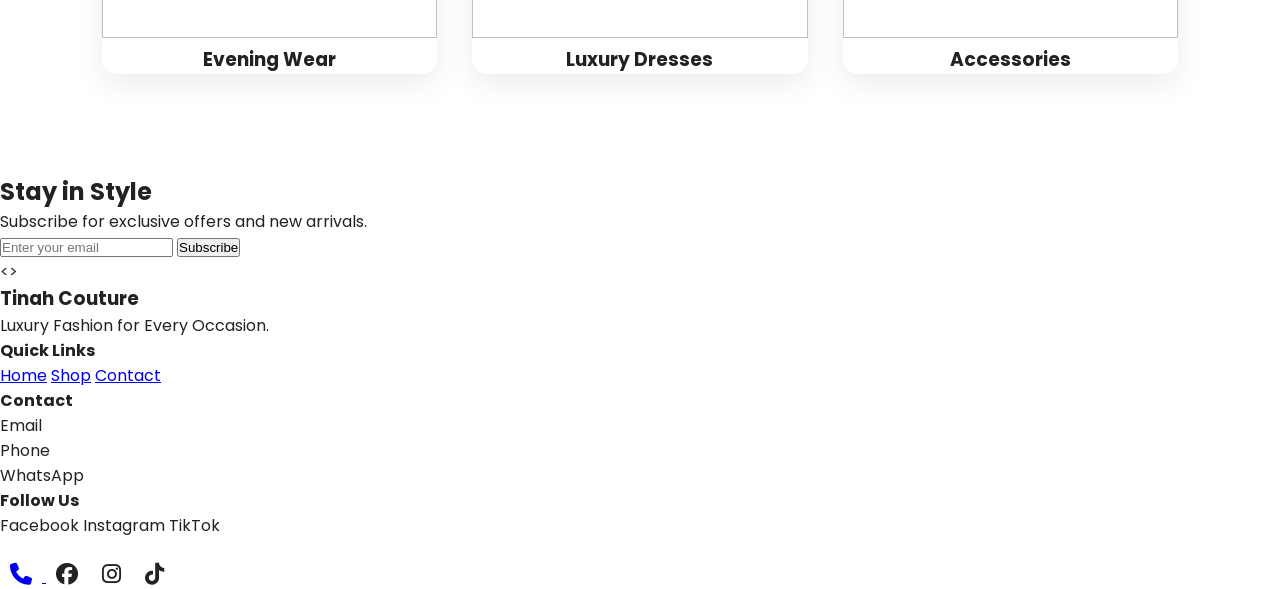
==== commit f7731294: "updates" ====
--- a/index.html
+++ b/index.html
@@ -9,9 +9,9 @@
 
 <link rel="stylesheet" href="assets/css/style.css">
 
-<link rel="stylesheet" href="assests/css/responsive.css">
-
-<link rel="stylesheet" href="assets/css/variables.css"
+<link rel="stylesheet" href="assets/css/responsive.css">
+
+<link rel="stylesheet" href="assets/css/variables.css">
 
 <link rel="preconnect" href="https://fonts.googleapis.com">
 
@@ -84,28 +84,28 @@
     <div class="category-grid">
 
         <div class="category-card">
-            <img src="assets/images/collections/women.jpg" alt="Women">
+            <img src="https://plus.unsplash.com/premium_photo-1664202526047-405824c633e7?w=600&auto=format&fit=crop&q=60&ixlib=rb-4.1.0&ixid=M3wxMjA3fDB8MHxzZWFyY2h8NXx8d29tZW4lMjBmYXNoaW9uJTIwc3RvcmV8ZW58MHx8MHx8fDA%3D" alt="Women">
             <div class="overlay">
                 <h3>Women</h3>
             </div>
         </div>
 
         <div class="category-card">
-            <img src="assets/images/collections/men.jpg" alt="Men">
+            <img src="" alt="Men">
             <div class="overlay">
                 <h3>Men</h3>
             </div>
         </div>
 
         <div class="category-card">
-            <img src="assets/images/collections/shoes.jpg" alt="Shoes">
+            <img src="" alt="Shoes">
             <div class="overlay">
                 <h3>Shoes</h3>
             </div>
         </div>
 
         <div class="category-card">
-            <img src="assets/images/collections/accessories.jpg" alt="Accessories">
+            <img src="" alt="Accessories">
             <div class="overlay">
                 <h3>Accessories</h3>
             </div>
@@ -128,7 +128,7 @@
 
             <span class="badge">New</span>
 
-            <img src="assets/images/products/product1.jpg" alt="Product">
+            <img src="" alt="Product">
 
             <div class="product-info">
 
@@ -146,7 +146,7 @@
 
             <span class="badge sale">Sale</span>
 
-            <img src="assets/images/products/product2.jpg" alt="Product">
+            <img src="" alt="Product">
 
             <div class="product-info">
 
@@ -164,7 +164,7 @@
 
             <span class="badge">New</span>
 
-            <img src="assets/images/products/product3.jpg" alt="Product">
+            <img src="" alt="Product">
 
             <div class="product-info">
 
@@ -182,7 +182,7 @@
 
             <span class="badge">Hot</span>
 
-            <img src="assets/images/products/product4.jpg" alt="Product">
+            <img src="" alt="Product">
 
             <div class="product-info">
 
@@ -391,11 +391,6 @@
 
 
 
-
-
-
-
-
 <div class="social">
 <a href="tel:+254708235463">
     <i class="fas fa-phone"></i>
@@ -415,7 +410,7 @@
 
 </footer>
 
-<script src="assets/js/Script.js"></script>
+<script src="assets/js/main.js"></script>
 
 </body>
 </html>
--- a/assets/css/style.css
+++ b/assets/css/style.css
@@ -1,6 +1,3 @@
-/* =========================
-   GLOBAL
-========================= */
 *{
     margin:0;
     padding:0;
--- a/assets/css/responsive.css
+++ b/assets/css/responsive.css
@@ -0,0 +1,73 @@
+
+
+@media (max-width:992px){
+
+.navbar{
+    flex-direction:column;
+    gap:15px;
+}
+
+.navbar ul{
+    flex-wrap:wrap;
+    justify-content:center;
+}
+
+.hero-content h1{
+    font-size:3rem;
+}
+
+}
+
+@media (max-width:768px){
+
+.hero-content h1{
+    font-size:2.3rem;
+}
+
+.hero-content p{
+    font-size:1rem;
+}
+
+.featured{
+    padding:70px 5%;
+}
+
+.cards{
+    grid-template-columns:1fr;
+}
+
+.btn{
+    padding:14px 28px;
+}
+
+}
+@media(max-width:768px){
+
+    .nav{
+        position:absolute;
+        top:80px;
+        left:-100%;
+        width:100%;
+        background:#fff;
+        flex-direction:column;
+        text-align:center;
+        padding:2rem 0;
+        transition:.4s;
+    }
+
+    .nav.show{
+        left:0;
+    }
+
+    .menu-toggle{
+        display:block;
+    }
+
+    .hero h1{
+        font-size:2.5rem;
+    }
+
+    .hero p{
+        font-size:1rem;
+    }
+}
--- a/assets/css/variables.css
+++ b/assets/css/variables.css
@@ -0,0 +1,25 @@
+:root{
+
+    --primary:#000000;
+    --secondary:#ffffff;
+    --accent:#d4af37;
+
+    --text:#222222;
+    --text-light:#666666;
+
+    --background:#ffffff;
+    --section:#f8f8f8;
+
+    --border:#e5e5e5;
+
+    --success:#16a34a;
+    --danger:#dc2626;
+
+    --shadow:0 10px 30px rgba(0,0,0,.08);
+
+    --radius:12px;
+
+    --transition:.35s ease;
+
+    --max-width:1400px;
+}
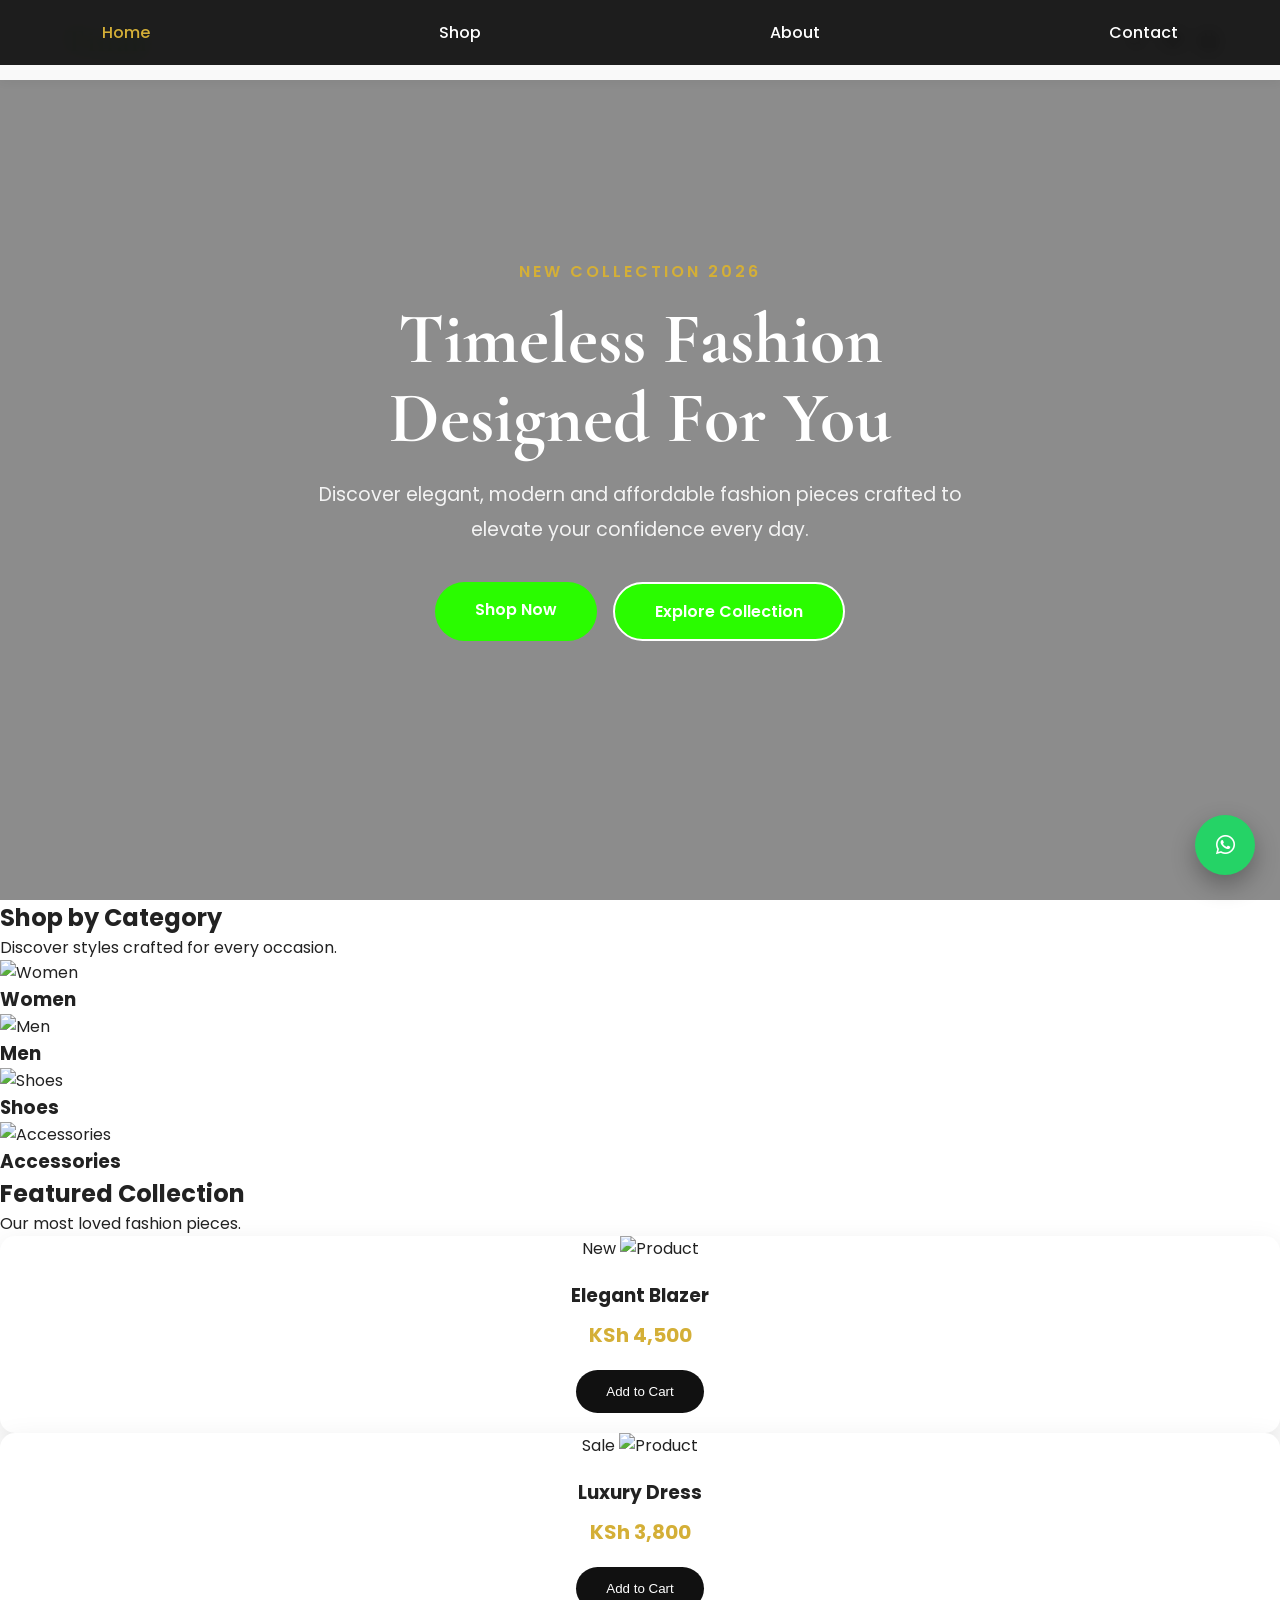
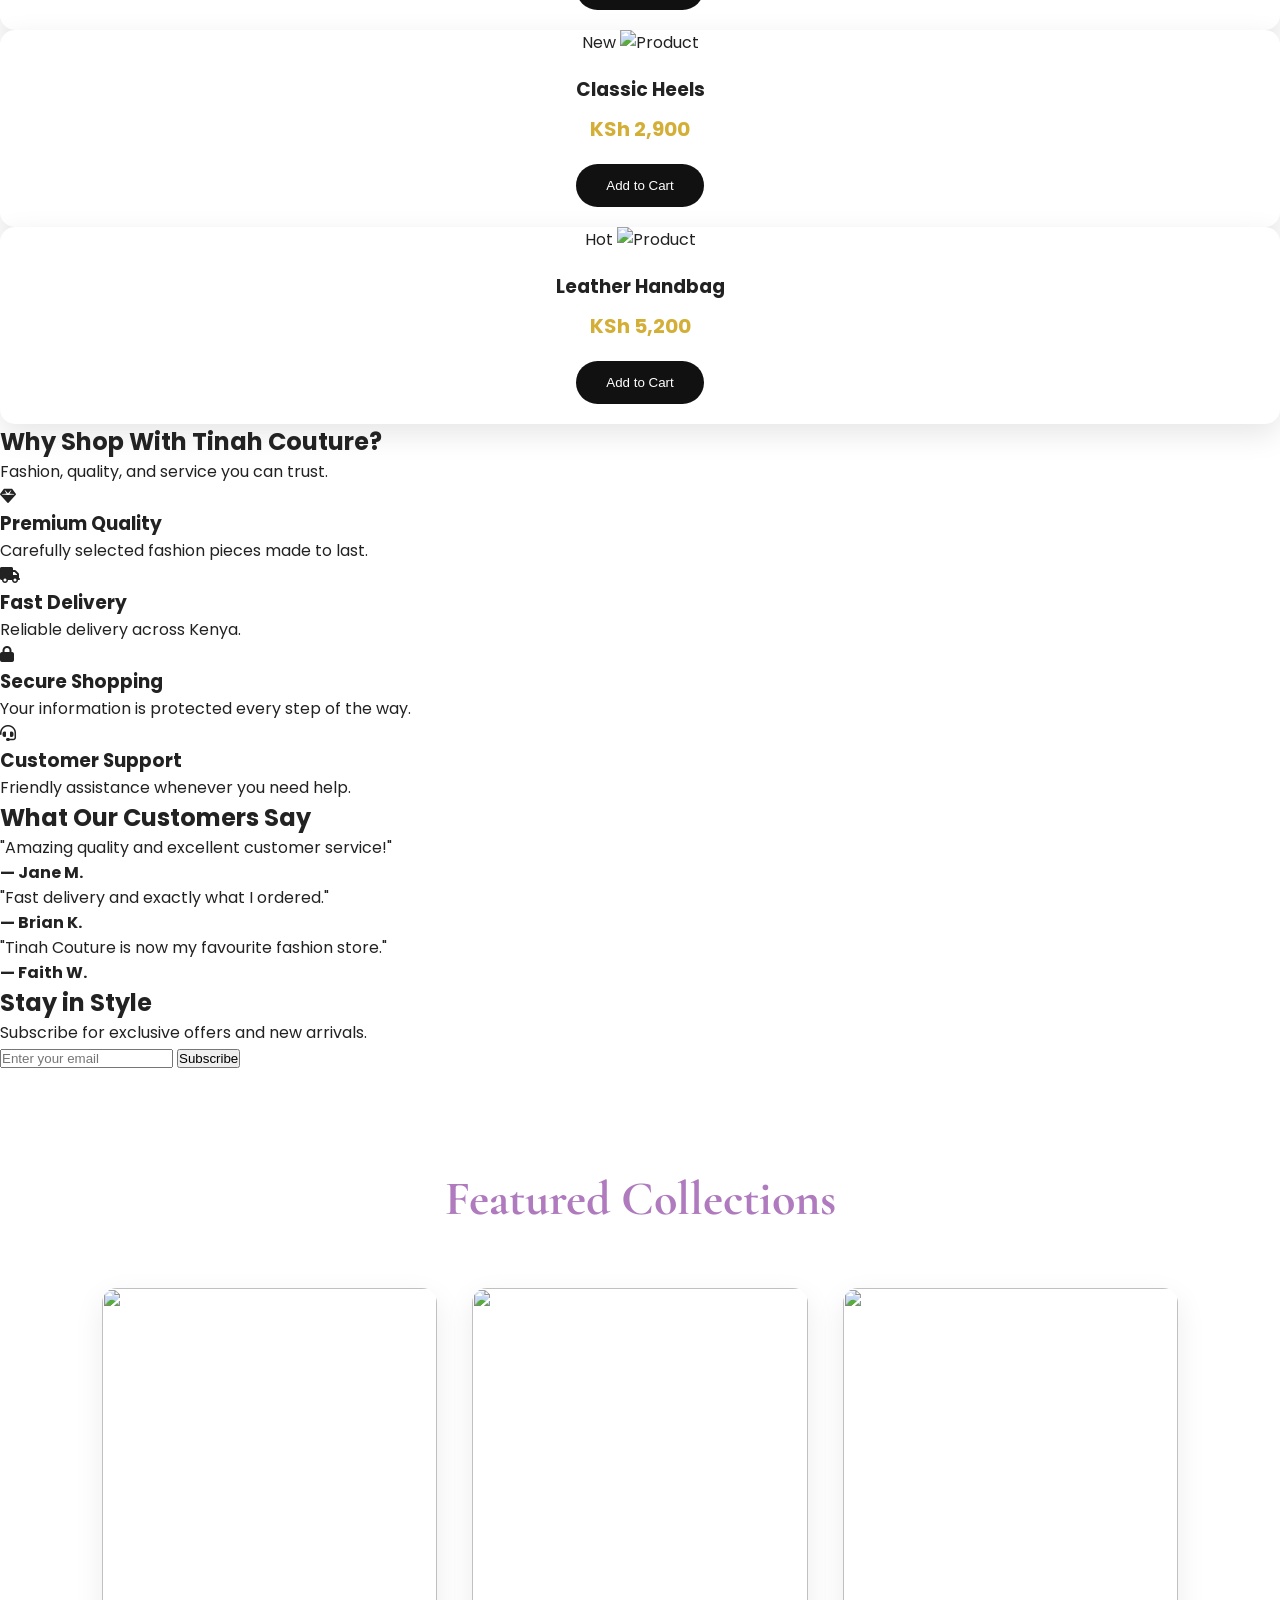
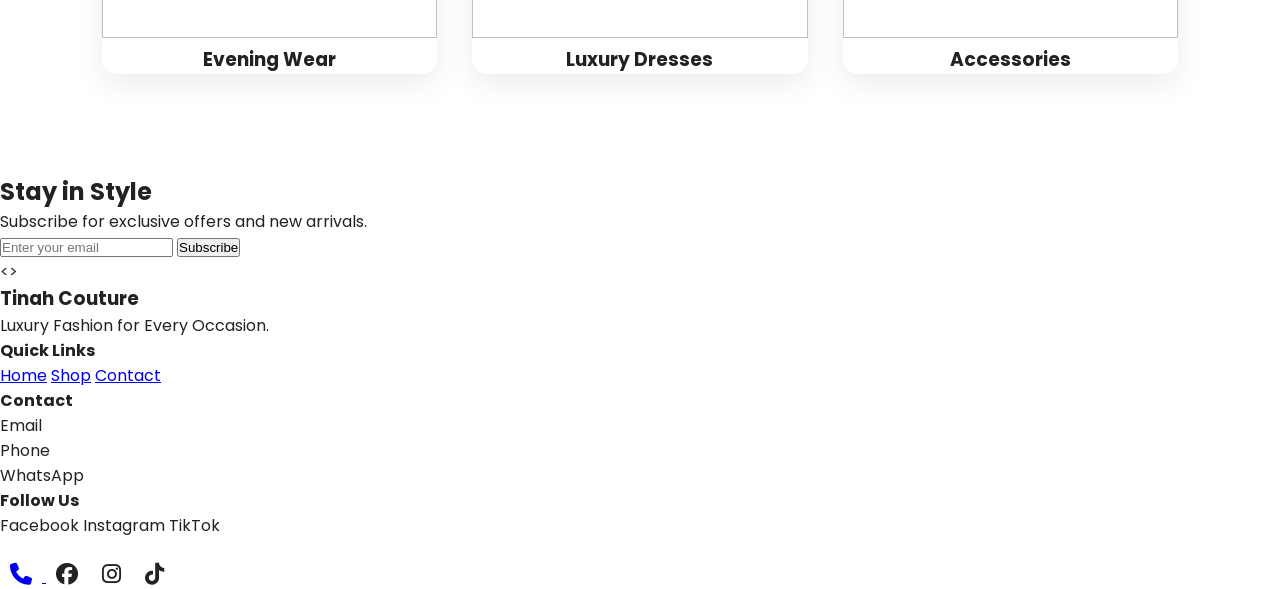
==== commit 640d4ad6: "Update index.html" ====
--- a/index.html
+++ b/index.html
@@ -34,7 +34,7 @@
             <span>Tinah</span> Couture
         </a>
 
-        <nav class="nav" id="navMenu">
+        <nav class="navbar" id="navMenu">
             <a href="index.html" class="active">Home</a>
             <a href="shop.html">Shop</a>
             <a href="about.html">About</a>
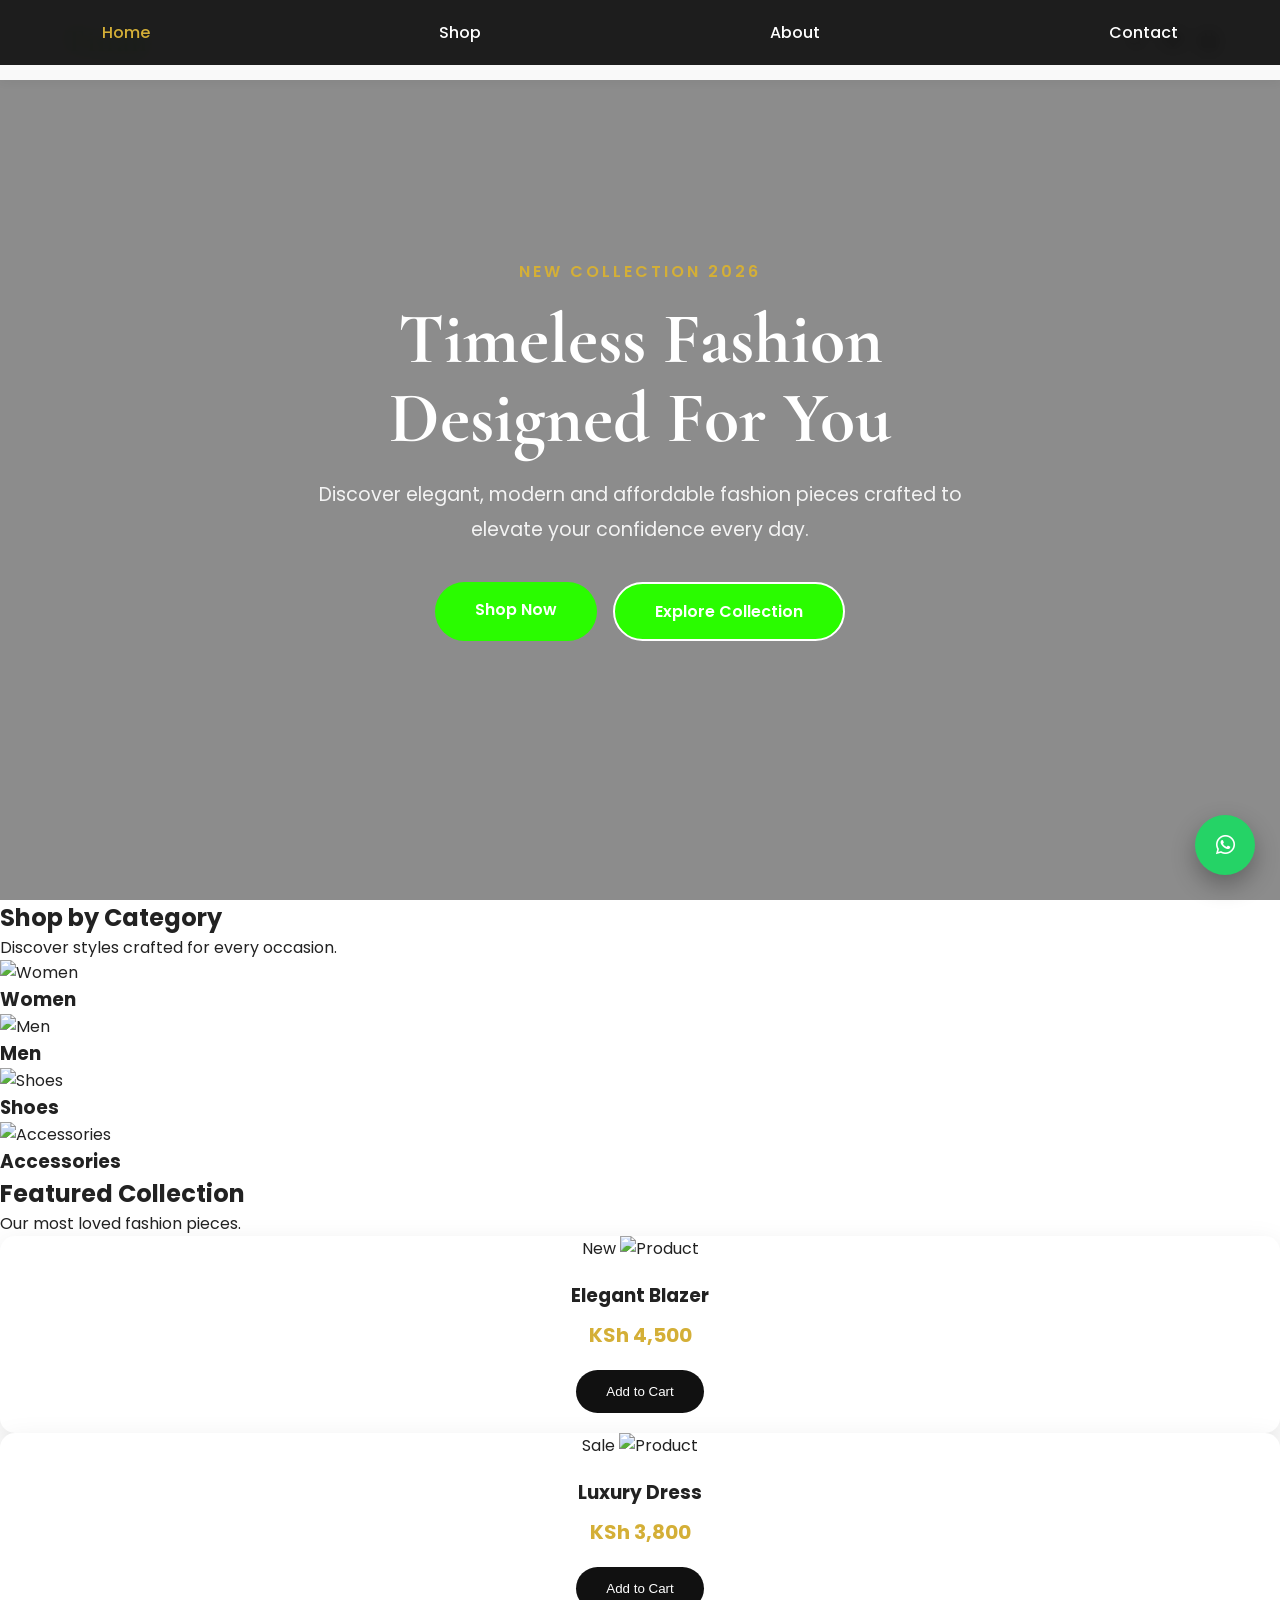
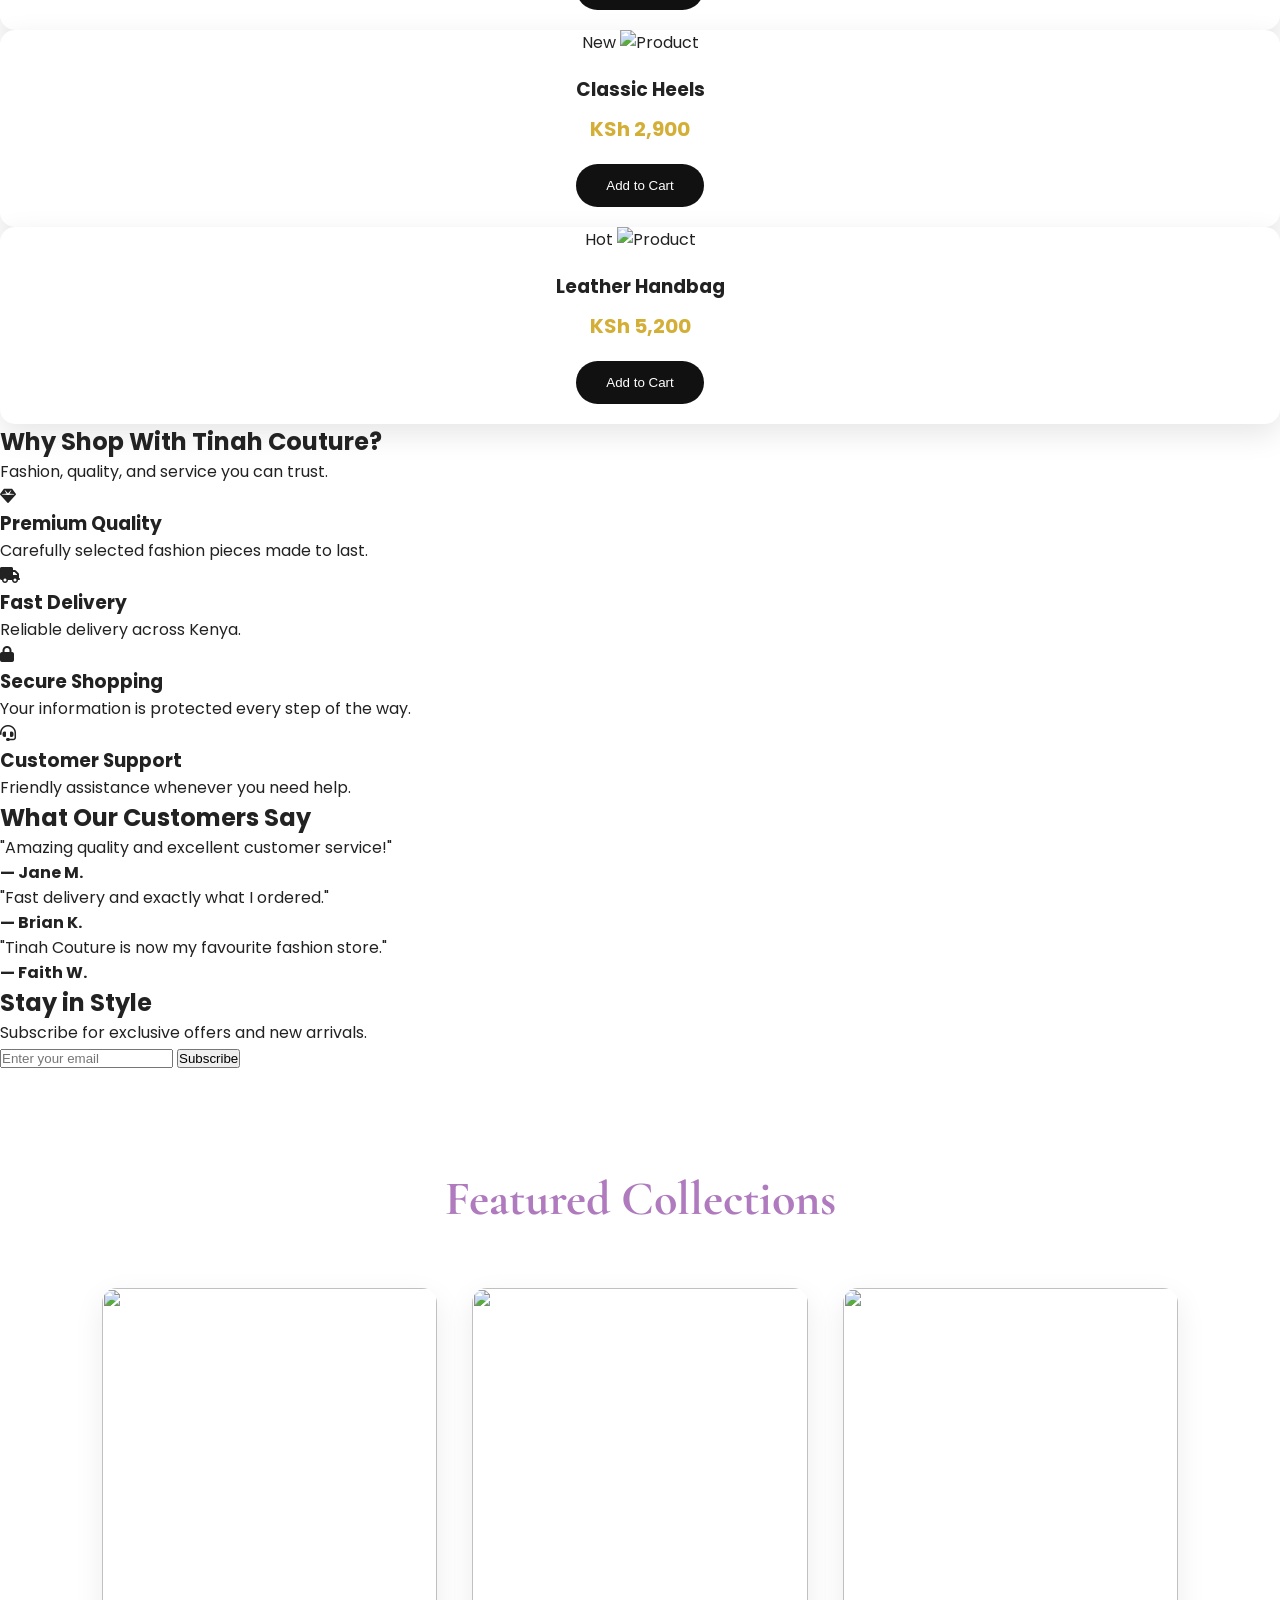
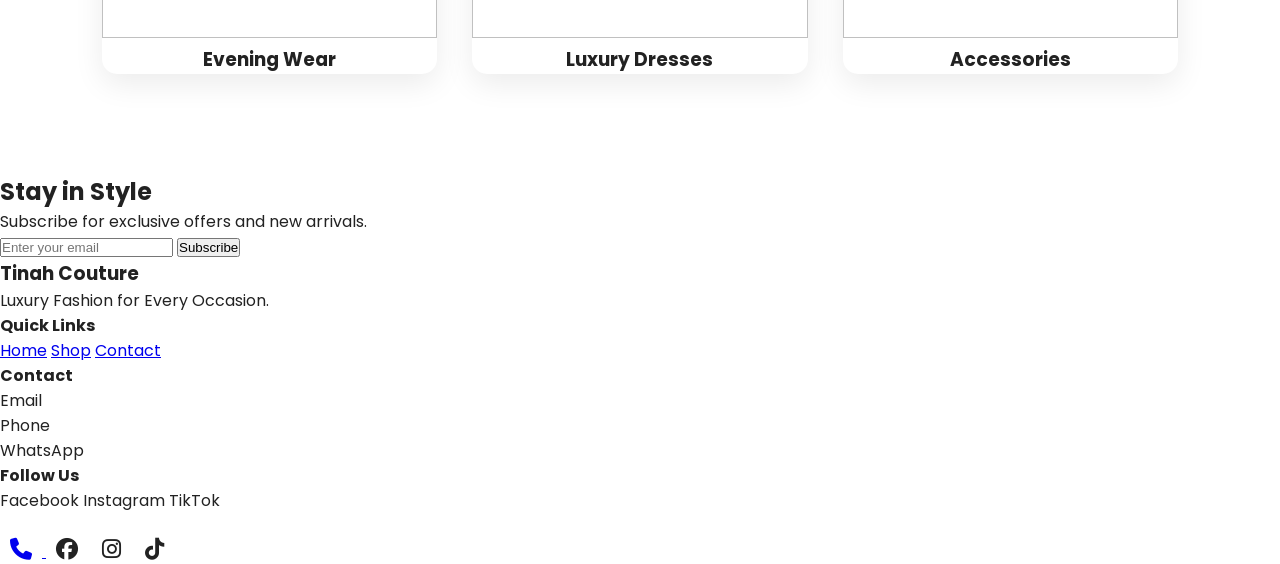
==== commit 87383e98: "updates" ====
--- a/index.html
+++ b/index.html
@@ -342,7 +342,7 @@
 
 </section>
 
-<>
+
 
     <div class="footer-container">
 
@@ -411,6 +411,7 @@
 </footer>
 
 <script src="assets/js/main.js"></script>
-
+<script src="assets/js/shop.js"></script>
+<script src="assets/js/product.js"></script>
 </body>
 </html>
